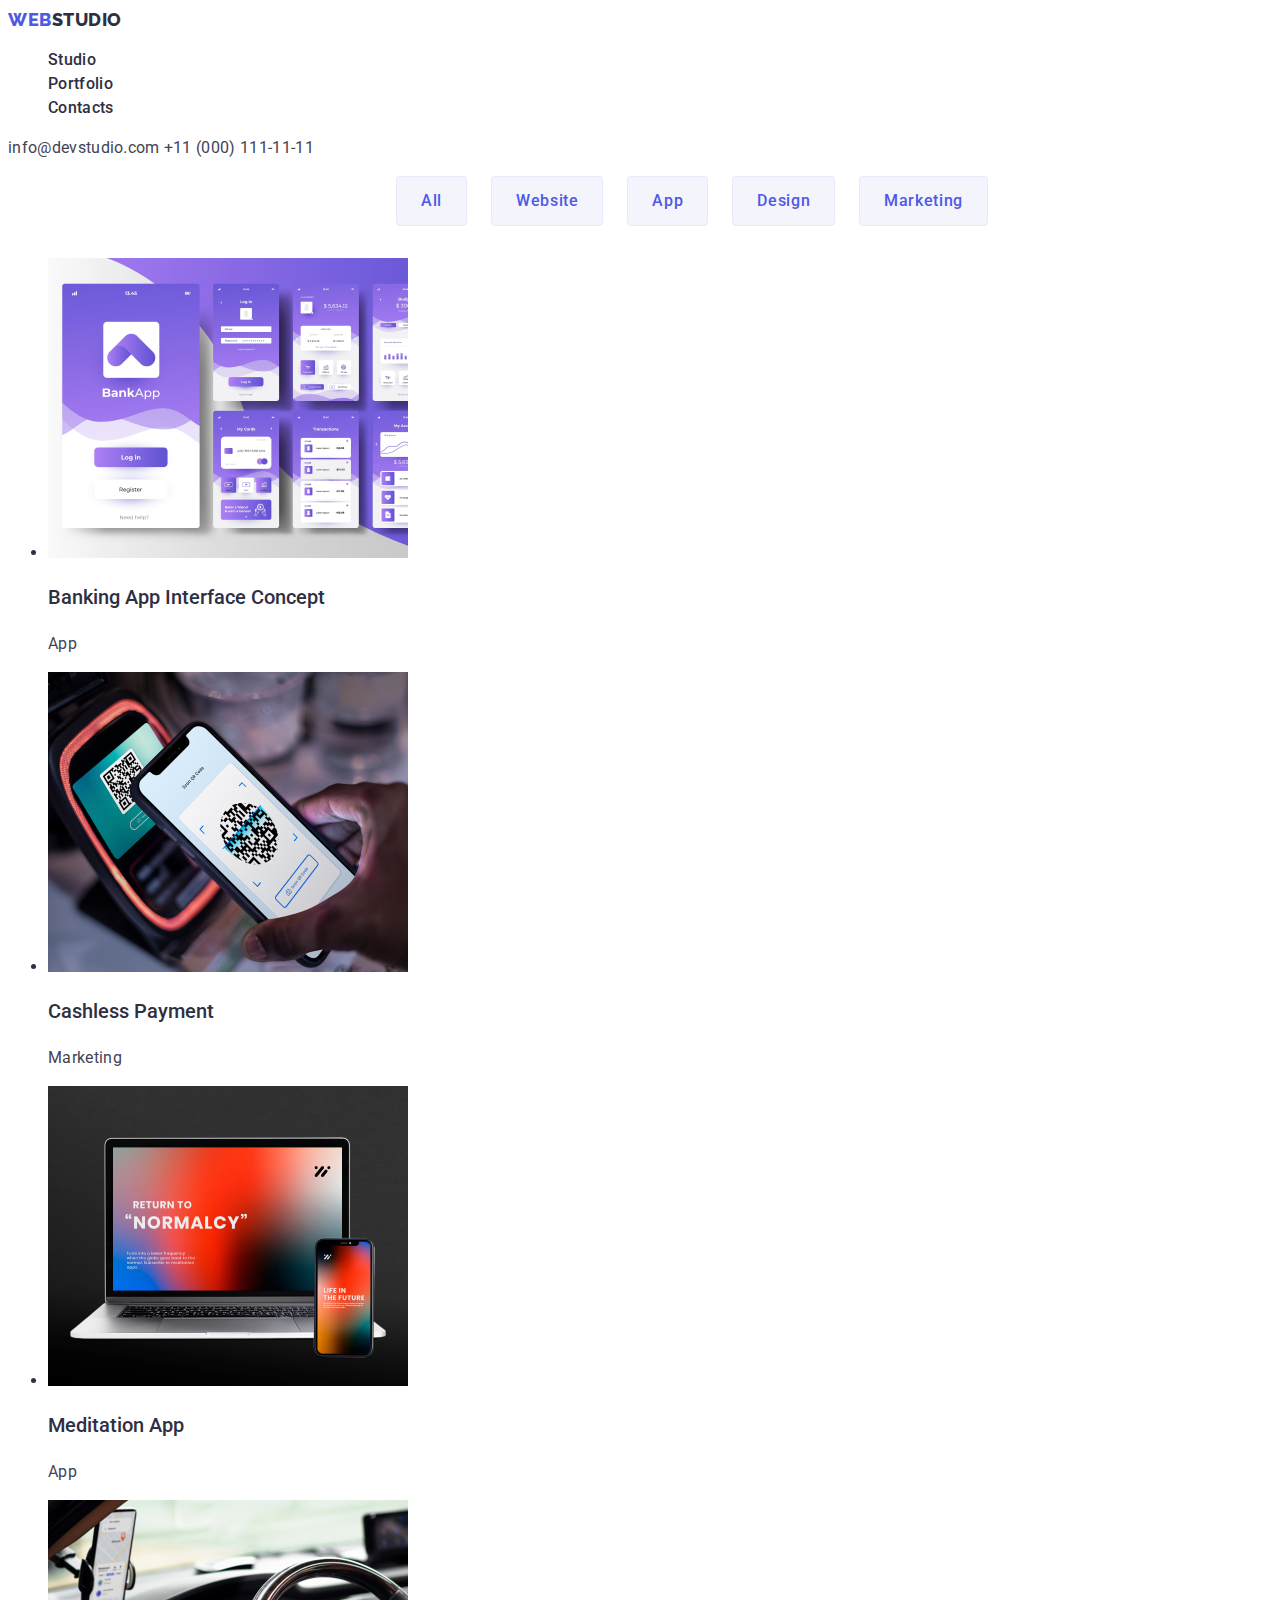
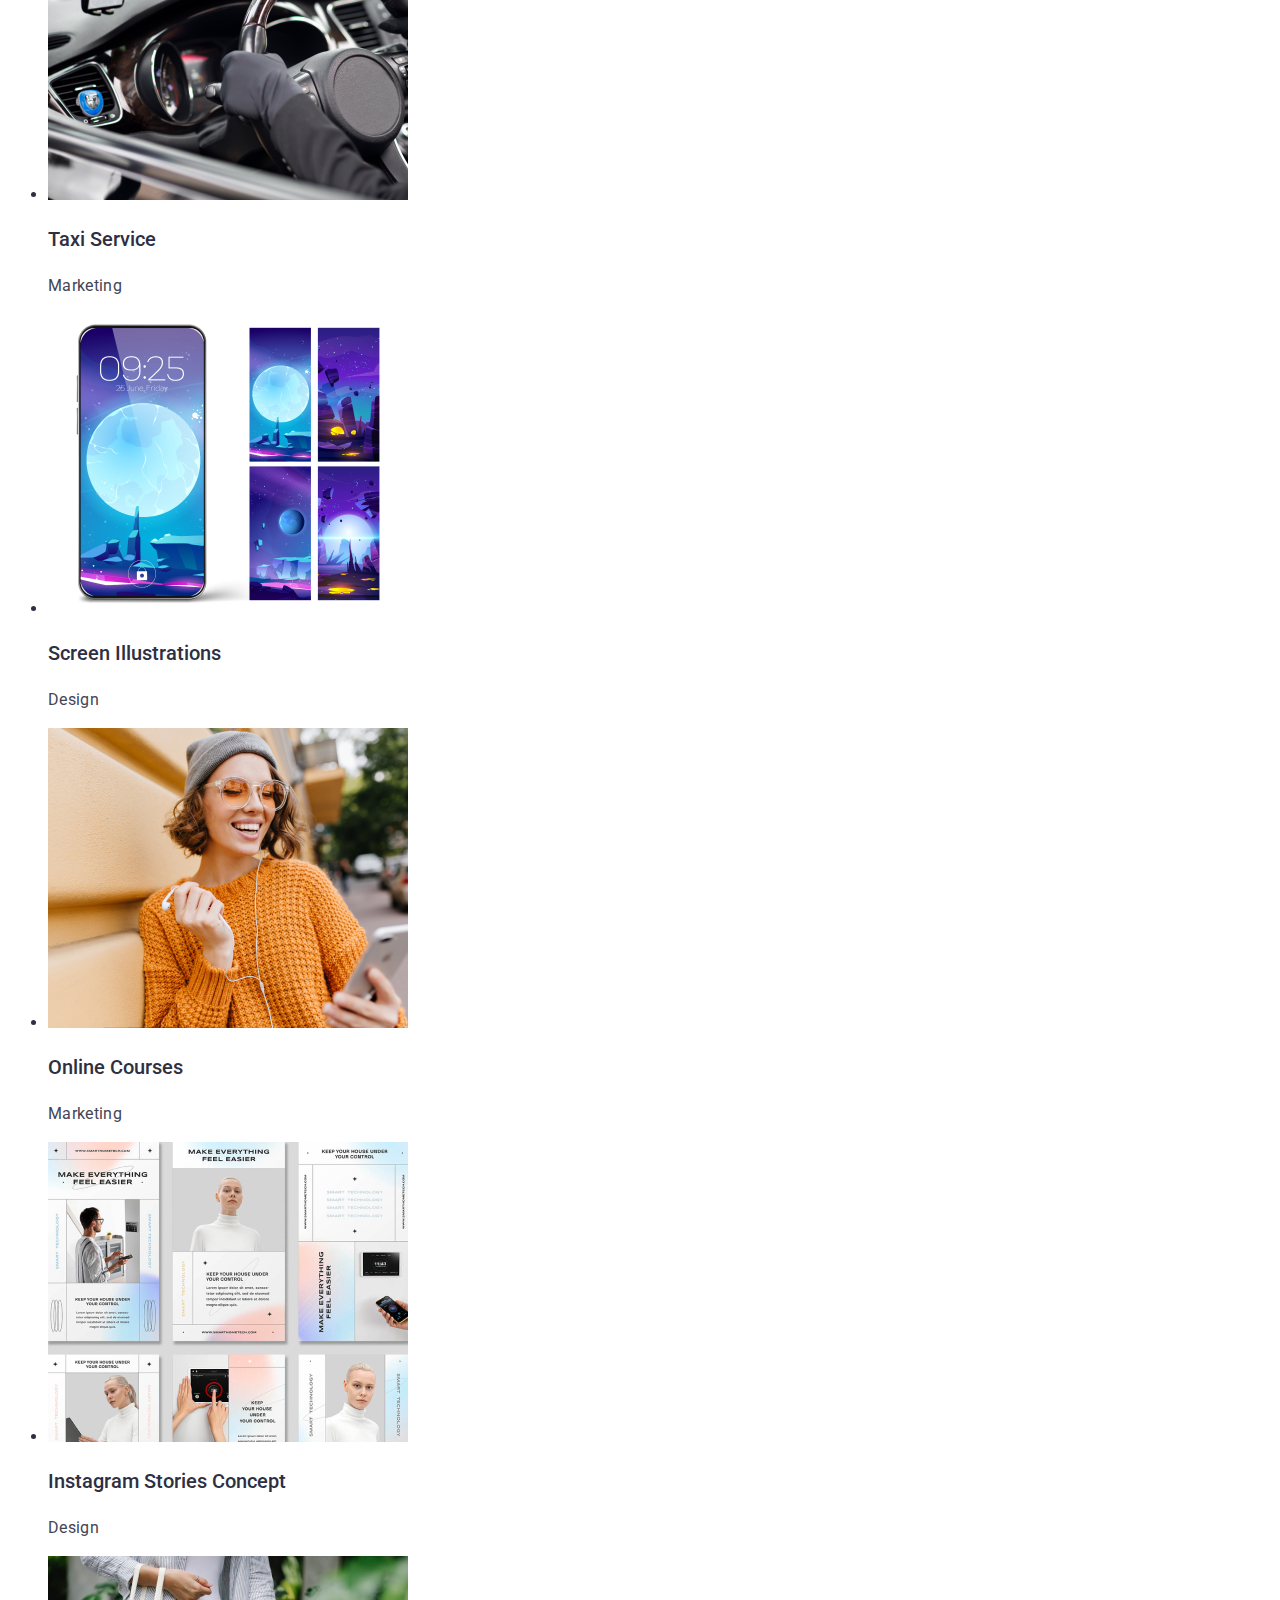
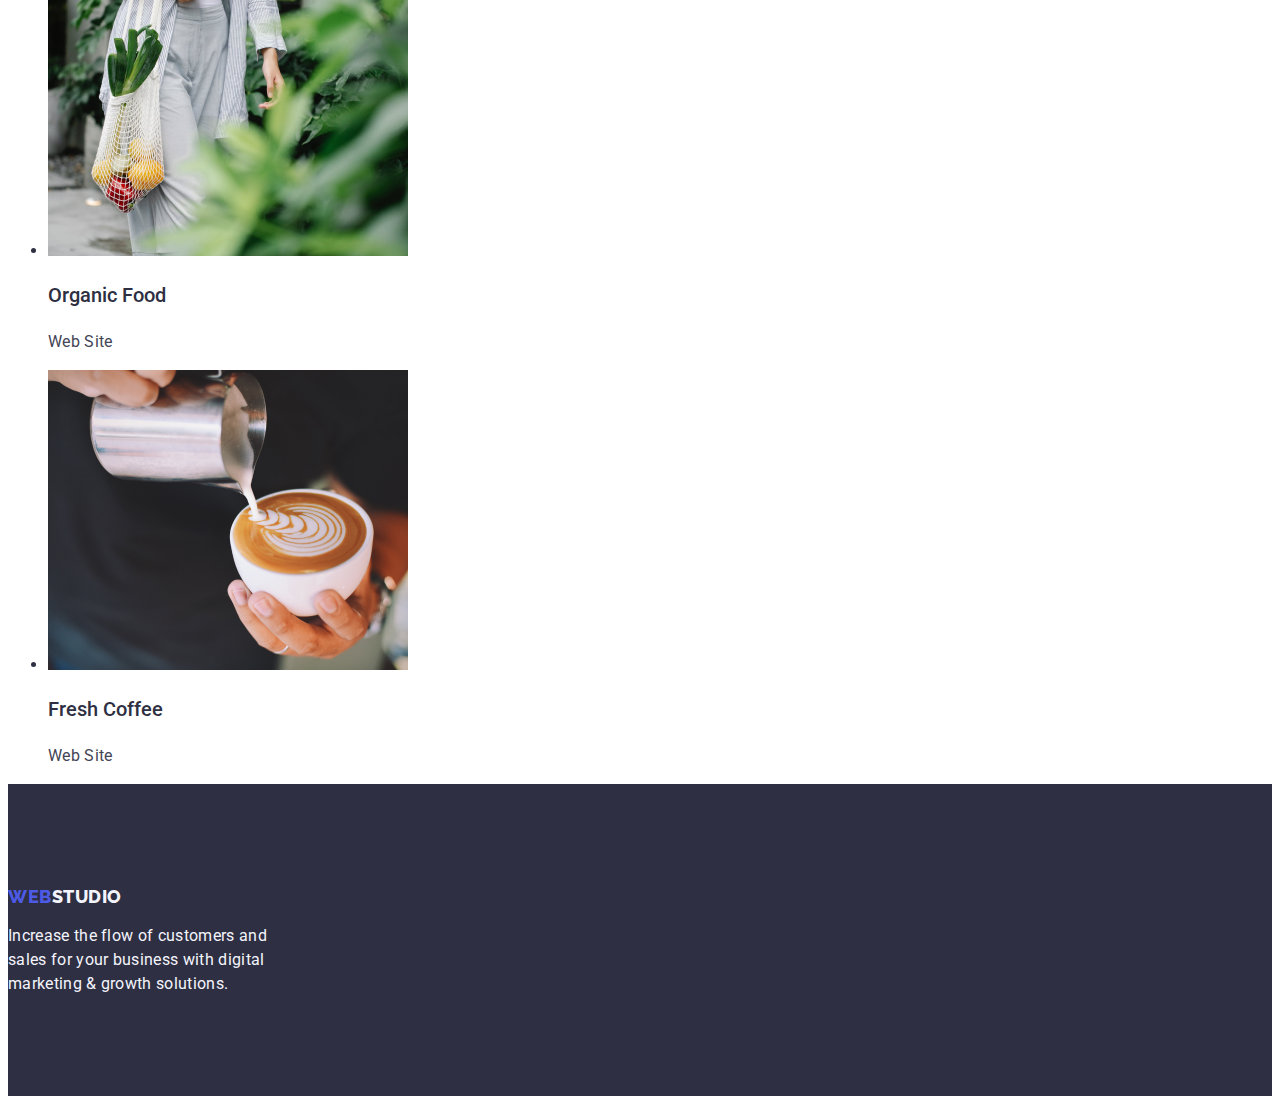
==== portfolio.html @ a28d80b3 "refined the text styles." ====
<!DOCTYPE html>
<html lang="en">
<head>
  <meta charset="UTF-8">
  <meta name="viewport" content="width=device-width, initial-scale=1.0">

  <link rel="stylesheet" href="css/styles.css">

  <link rel="preconnect" href="https://fonts.googleapis.com">
  <link rel="preconnect" href="https://fonts.gstatic.com" crossorigin>
  <link href="https://fonts.googleapis.com/css2?family=Roboto:wght@400;500;700;900&display=swap" rel="stylesheet">

    <link rel="preconnect" href="https://fonts.googleapis.com">
    <link rel="preconnect" href="https://fonts.gstatic.com" crossorigin>
    <link href="https://fonts.googleapis.com/css2?family=Raleway:wght@800&family=Roboto:wght@400;500;700;900&display=swap" rel="stylesheet">

    <title>Portfolio</title>

</head>
<body>
  <header>
    <nav>
      <a class="navigation-logo" href="/" target="_blank" rel="noopener noreferrer"><span class="navigation-logo-web">Web</span><span class="navigation-logo-studio">Studio</span></a>

      <ul class="navigation-section">
        <li>
          <a class="navigation-studio" href="/" target="_blank" rel="noopener noreferrer">Studio</a>
        </li>

        <li>
          <a class="navigation-portfolio" href="/portfolio.html" target="_blank" rel="noopener noreferrer">Portfolio</a>
        </li>

        <li>
          <a class="navigation-contacts" href="" target="_blank" rel="noopener noreferrer">Contacts</a>
        </li>
      </ul>
    </nav>
    <address class="address-section">
      <a class="email" href="mailto:info@devstudio.com">info@devstudio.com</a>
      <a class="telephone" href="tel:+110001111111">+11 (000) 111-11-11</a>
    </address>
  </header>
  <main>
    <article>
      <!-- Filters -->
      <section>
        <ul class="filter-button">
          <li>
            <button class="filter-buttons" type="button">All</button>
          </li>
          <li>
            <button class="filter-buttons" type="button">Website</button>
          </li>
          <li>
            <button class="filter-buttons" type="button">App</button>
          </li>
          <li>
            <button class="filter-buttons" type="button">Design</button>
          </li>
          <li>
            <button class="filter-buttons" type="button">Marketing</button>
          </li>
        </ul>
      </section>
      <!-- Section 1 (Row 1) -->
      <section>
        <ul class="section1-portfolio">
          <li>
            <img src="images/row1-a.jpg" alt="Banking App Interface Concept Photo" width="360" height="300">
              <h3 class="card-name">Banking App Interface Concept</h3>
              <p class="card-content">App</p>
          </li>

          <li>
            <img src="images/row1-b.jpg" alt="Cashless Payment Photo" width="360" height="300">
              <h3 class="card-name">Cashless Payment</h3>
              <p class="card-content">Marketing</p>
          </li>

          <li>
            <img src="images/row1-c.jpg" alt="Meditation App Photo" width="360" height="300">
              <h3 class="card-name">Meditation App</h3>
              <p class="card-content">App</p>
          </li>
        </ul>
      </section>
      <!-- Section 2 (Row 2) -->
      <section>
        <ul class="section2-portfolio">
          <li>
            <img src="images/row2-a.jpg" alt="Taxi Service Photo" width="360" height="300">
            <h3 class="card-name">Taxi Service</h3>
              <p class="card-content">Marketing</p>
          </li>

          <li>
            <img src="images/row2-b.jpg" alt="Screen Illustrations Photo" width="360" height="300">
            <h3 class="card-name">Screen Illustrations</h3>
              <p class="card-content">Design</p>
          </li>

          <li>
            <img src="images/row2-c.jpg" alt="Online Courses Photo" width="360" height="300">
            <h3 class="card-name">Online Courses</h3>
              <p class="card-content">Marketing</p>
          </li>
        </ul>
      </section>
      <!-- Section 3 (Row 3) -->
      <section>
        <ul class="section3-portfolio">
          <li>
            <img src="images/row3-a.jpg" alt="Instagram Stories Concept Photo" width="360" height="300">
            <h3 class="card-name">Instagram Stories Concept</h3>
              <p class="card-content">Design</p>
          </li>

          <li>
            <img src="images/row3-b.jpg" alt="Organic Food Photo" width="360" height="300">
            <h3 class="card-name">Organic Food</h3>
              <p class="card-content">Web Site</p>
          </li>

          <li>
            <img src="images/row3-c.jpg" alt="Fresh Coffee Photo" width="360" height="300">
            <h3 class="card-name">Fresh Coffee</h3>
              <p class="card-content">Web Site</p>
          </li>
        </ul>
      </section>
    </article>
  </main>
  <footer>
    <div class="footer-container">
      <a class="footer-logo" href="/" target="_blank" rel="=noopener noreferrer"><span class="footer-logo-web">Web</span><span class="footer-logo-studio">Studio</span></a>

     <p class="footer-content">Increase the flow of customers and sales for your business with digital marketing & growth solutions.</p>
    </div>
  </footer>
</body>
</html>
---- css/styles.css ----
body {
  font-family: "Roboto", sans-serif;
  color: var(--navyblue, #2E2F42);
  /* color: var(--cloud, #F4F4FD);
  color: var(--ocean,#404BBF); */
  /* color: var(--slate, #434455); */
}

.navigation-logo {
  text-decoration: none;
}

.navigation-logo-web,
.footer-logo-web {
  color: var(--iris, #4D5AE5);
  font-family: Raleway;
  font-size: 18px;
  font-weight: 800;
  line-height: 1.313em;
  letter-spacing: 0.54px;
  text-transform: uppercase;
}

.navigation-logo-studio {
color: var(--navyblue, #2E2F42);
font-family: Raleway;
font-size: 18px;
font-weight: 800;
line-height: 1.313em;
letter-spacing: 0.54px;
text-transform: uppercase;

}

.navigation-section,
.navigation-studio,
.navigation-portfolio,
.navigation-contacts {
  color: var(--navyblue, #2E2F42);
  font-weight: 500;
  line-height: 1.5em; 
  letter-spacing: 0.32px;
  list-style-type: none;
  text-decoration: none;
}

.navigation-studio:hover {
  color: var(--ocean,#404BBF);
}

.navigation-portfolio:hover {
  color: var(--ocean,#404BBF);
}
.navigation-contacts:hover {
  color: var(--ocean,#404BBF);
}

.address-section a {
  color: var(--slate, #434455);
  font-style: normal;
  line-height: 1.5em; 
  letter-spacing: 0.32px;
  text-decoration: none;
}

.address-section-email:hover {
  color: var(--ocean, #404BBF);
}

.address-section-telephone:hover {
  color: var(--ocean, #404BBF);
}

.hero-container { 
  background-color: var(--navyblue,#2E2F42);
  width: 100%;
}

.hero-header {
  width: 496px;
  color: var(--white, #FFF);
  font-size: 56px;
  font-weight: 700;
  line-height: 60px;
  letter-spacing: 1.12px;
  margin-left: auto;
  margin-right: auto;
  text-transform: capitalize;
}

.hero-button  {
  color: var(--white, #FFF);
  font-family: "Roboto", sans-serif;
  font-size: 16px;
  font-style: normal;
  font-weight: 500;
  line-height: 1.5em;
  letter-spacing: 0.64px;
  padding: 16px 32px;
  border-radius: 4px;
  border-style: none;
  background: var(--iris, #4D5AE5);
  box-shadow: 0px 4px 4px 0px rgba(0, 0, 0, 0.15);
  cursor: pointer;
}

.hero-button:hover {
  background: var(--ocean, #404BBF);
}

.section1 {
  list-style-type: none;
}
.section1-feature {
  font-size: 20px;
  font-weight: 500;
  line-height: 1.5em; 
  letter-spacing: 0.4px;
  width: 264px;
  text-align: left;
}

.section1-feature-content {
  color: var(--slate, #434455);
  line-height: 1.5; 
  letter-spacing: 0.32px;
  width: 264px;
  text-align: left;
}
.section2-header,
.section3-header {
  color: var(--navyblue,#2E2F42);
  text-align: center;
  font-size: 36px;
  font-weight: 700;
  line-height: 2.5em;
  letter-spacing: 0.72px;
  text-transform: capitalize;
}

.section3 {
  background: var(--cloud, #F4F4FD);
}

.section3-nametag {
  color: var(--navyblue, #2E2F42);
  text-align: center;
  font-size: 20px;
  font-weight: 500;
  line-height: 1.5em;
  letter-spacing: 0.4px;
}

.section3-position {
  color: var(--slate, #434455);
  text-align: center;
  line-height: 1.5em;
  letter-spacing: 0.32px;
}


/* CSS for Portfolio */

.filter-button {
  display: inline-flex;
  list-style-type: none;
  justify-content: center;
  width: 100%;
}

.filter-buttons {
  cursor: pointer;
  border-radius: 4px;
  border: 1px solid var(--cornflower, #E7E9FC);
  background: var(--cloud, #F4F4FD);
  padding: 12px 24px;
  margin-left: 24px;
  color: var(--iris, #4D5AE5);
  justify-content: center;
  align-items: center;
  text-align: center;
  font-family: "Roboto", sans-serif;
  font-size: 16px;
  font-weight: 500;
  line-height: 1.5em;
  letter-spacing: 0.64px;
}

.filter-buttons:hover {
  color: var(--white, #fff);
  border-radius: 4px;
  background: var(--ocean, #404BBF);
  box-shadow: 0px 2px 2px 0px rgba(0, 0, 0, 0.12), 0px 2px 1px 0px rgba(0, 0, 0, 0.08), 0px 3px 1px 0px rgba(0, 0, 0, 0.10);
}

.card-name {
  font-size: 20px;
  font-weight: 500;
  line-height: 1.5em;
}

.card-content {
  color: var(--slate, #434455);
  line-height: 1.5em;
  letter-spacing: 0.32px;
}
.section1-portfolio p,
.section2-portfolio p,
.section3-portfolio p {
  color: var(--slate, #434455);
  line-height: 1.5em;
  letter-spacing: 0.32px;
}
.footer-container {
  position: relative;
  background-color: var(--iris, #2E2F42);
  width: 100%;
  height: 312px;
}

.footer-logo {
  display: block;
  font-family: Raleway;
  font-size: 18px;
  font-weight: 800;
  line-height: 1.31em; 
  letter-spacing: 0.54px;
  text-transform: uppercase;
  text-decoration: none;
  padding-top: 101px;
  }

  .footer-logo-studio {
    color: var(--cloud, #F4F4FD);
  }

.footer-content {
  display: inline-block;
  color: var(--cloud, #F4F4FD);
  font-family: "Roboto", sans-serif;
  font-size: 16px;
  line-height: 1.5em; 
  letter-spacing: 0.32px;
  text-decoration: none;
  width: 264px;
  height: 72px;
  text-align:left;
  }
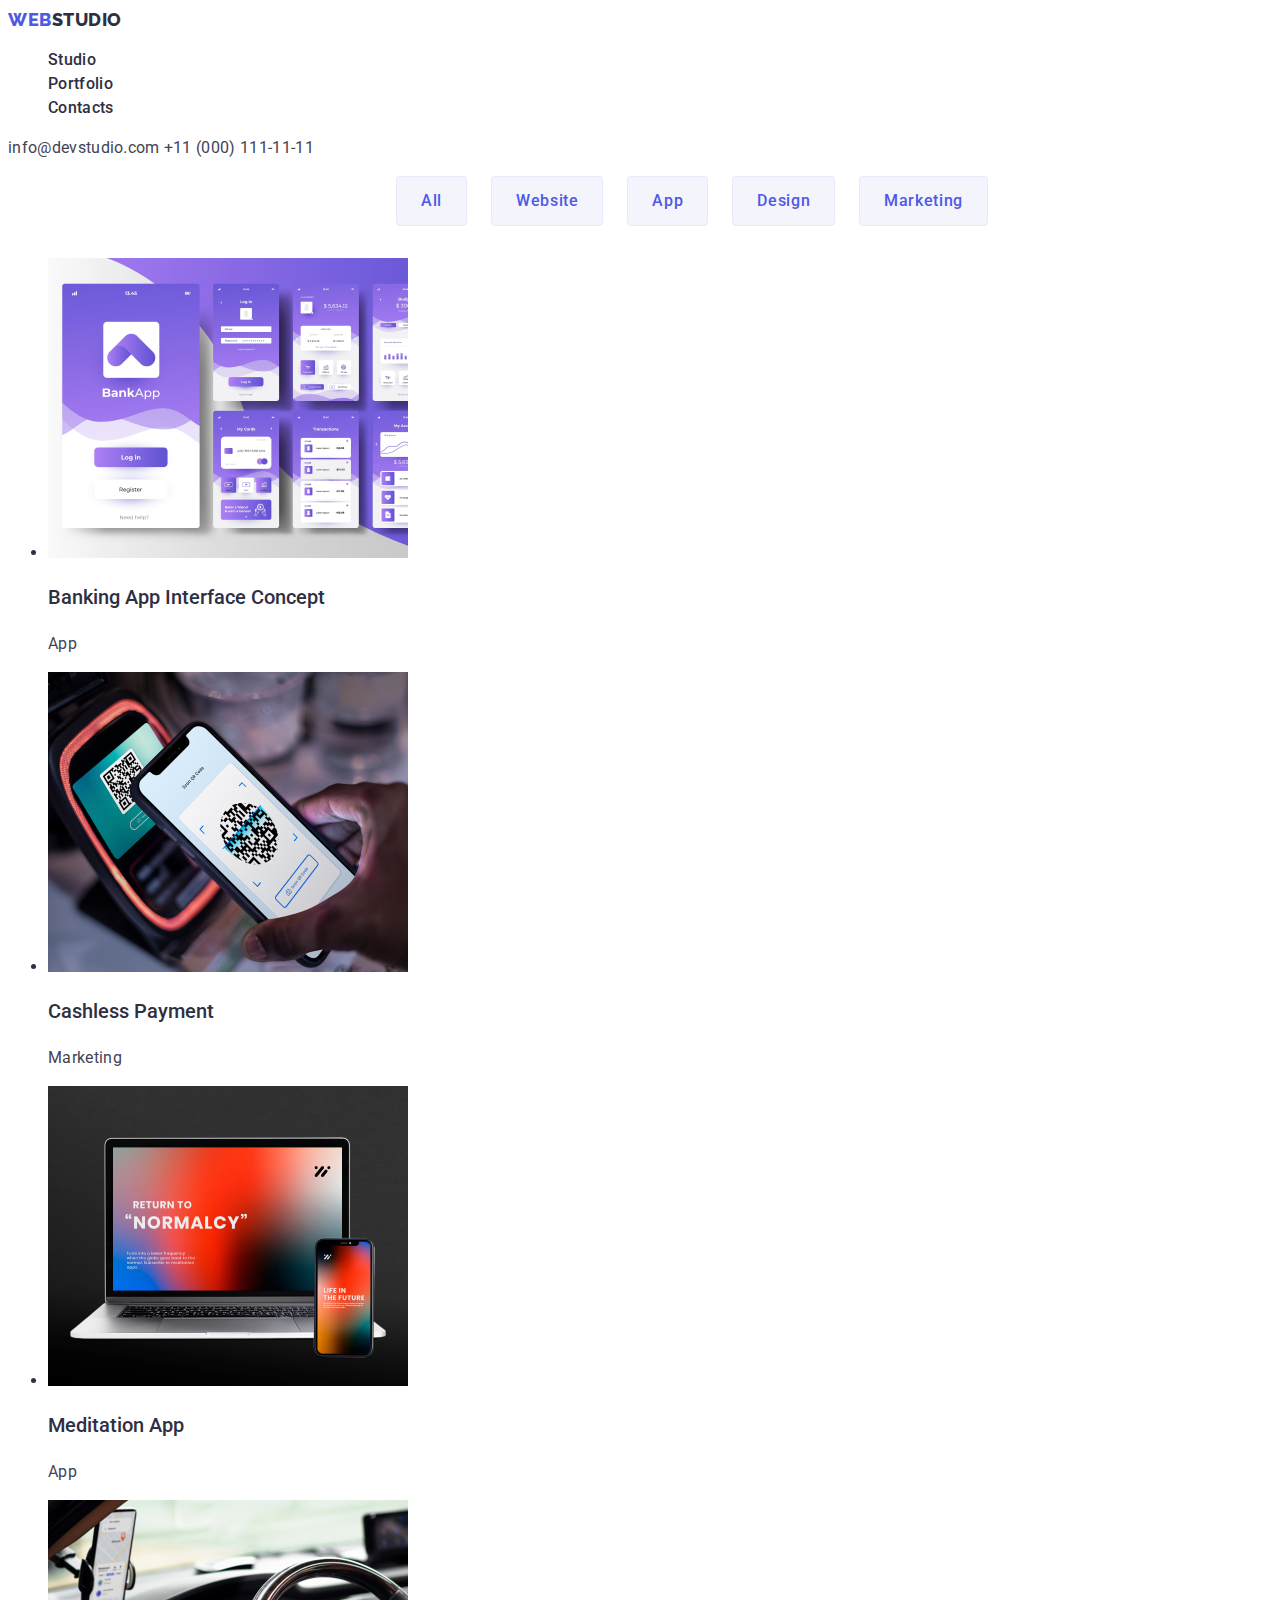
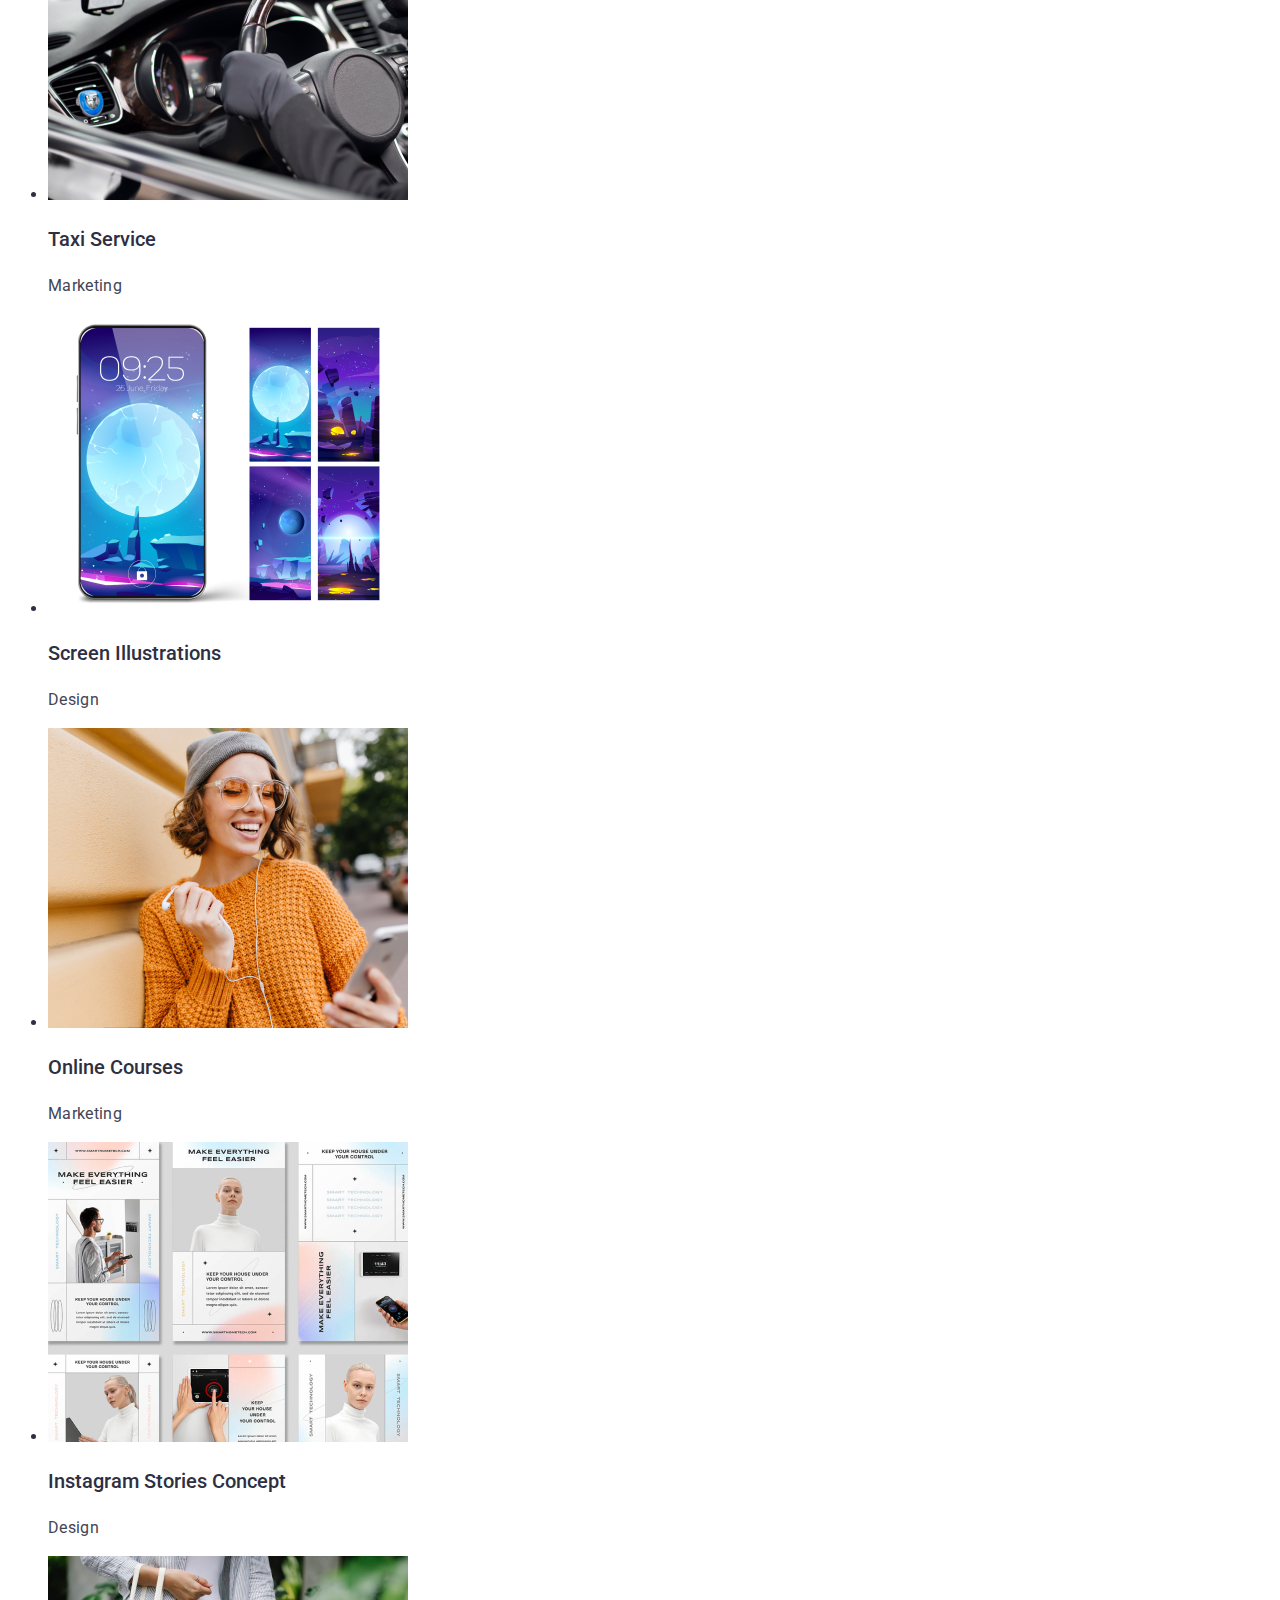
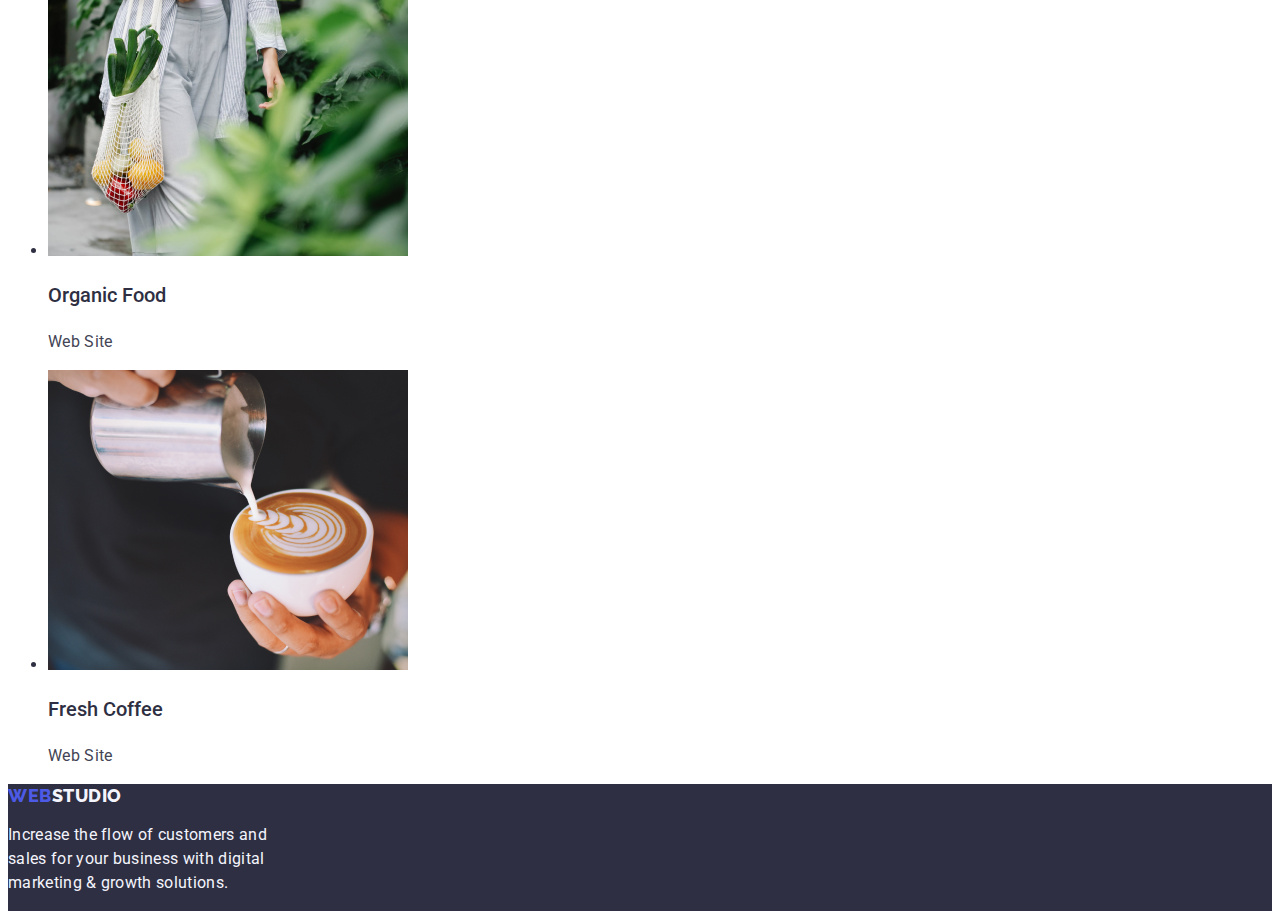
==== commit 7d33fd13: "updated anchor links" ====
--- a/portfolio.html
+++ b/portfolio.html
@@ -20,15 +20,15 @@
 <body>
   <header>
     <nav>
-      <a class="navigation-logo" href="/" target="_blank" rel="noopener noreferrer"><span class="navigation-logo-web">Web</span><span class="navigation-logo-studio">Studio</span></a>
+      <a class="navigation-logo" href="http://127.0.0.1:5500/" target="_blank" rel="noopener noreferrer"><span class="navigation-logo-web">Web</span><span class="navigation-logo-studio">Studio</span></a>
 
       <ul class="navigation-section">
         <li>
-          <a class="navigation-studio" href="/" target="_blank" rel="noopener noreferrer">Studio</a>
+          <a class="navigation-studio" href="http://127.0.0.1:5500/" target="_blank" rel="noopener noreferrer">Studio</a>
         </li>
 
         <li>
-          <a class="navigation-portfolio" href="/portfolio.html" target="_blank" rel="noopener noreferrer">Portfolio</a>
+          <a class="navigation-portfolio" href="http://127.0.0.1:5500/portfolio.html" target="_blank" rel="noopener noreferrer">Portfolio</a>
         </li>
 
         <li>
@@ -37,8 +37,8 @@
       </ul>
     </nav>
     <address class="address-section">
-      <a class="email" href="mailto:info@devstudio.com">info@devstudio.com</a>
-      <a class="telephone" href="tel:+110001111111">+11 (000) 111-11-11</a>
+      <a class="address-section-email" href="mailto:info@devstudio.com">info@devstudio.com</a>
+      <a class="address-section-telephone" href="tel:+110001111111">+11 (000) 111-11-11</a>
     </address>
   </header>
   <main>
@@ -133,7 +133,7 @@
   </main>
   <footer>
     <div class="footer-container">
-      <a class="footer-logo" href="/" target="_blank" rel="=noopener noreferrer"><span class="footer-logo-web">Web</span><span class="footer-logo-studio">Studio</span></a>
+      <a class="footer-logo" href="http://127.0.0.1:5500/" target="_blank" rel="=noopener noreferrer"><span class="footer-logo-web">Web</span><span class="footer-logo-studio">Studio</span></a>
 
      <p class="footer-content">Increase the flow of customers and sales for your business with digital marketing & growth solutions.</p>
     </div>
--- a/css/styles.css
+++ b/css/styles.css
@@ -29,7 +29,6 @@
 line-height: 1.313em;
 letter-spacing: 0.54px;
 text-transform: uppercase;
-
 }
 
 .navigation-section,
@@ -215,7 +214,6 @@
   position: relative;
   background-color: var(--iris, #2E2F42);
   width: 100%;
-  height: 312px;
 }
 
 .footer-logo {
@@ -227,7 +225,6 @@
   letter-spacing: 0.54px;
   text-transform: uppercase;
   text-decoration: none;
-  padding-top: 101px;
   }
 
   .footer-logo-studio {
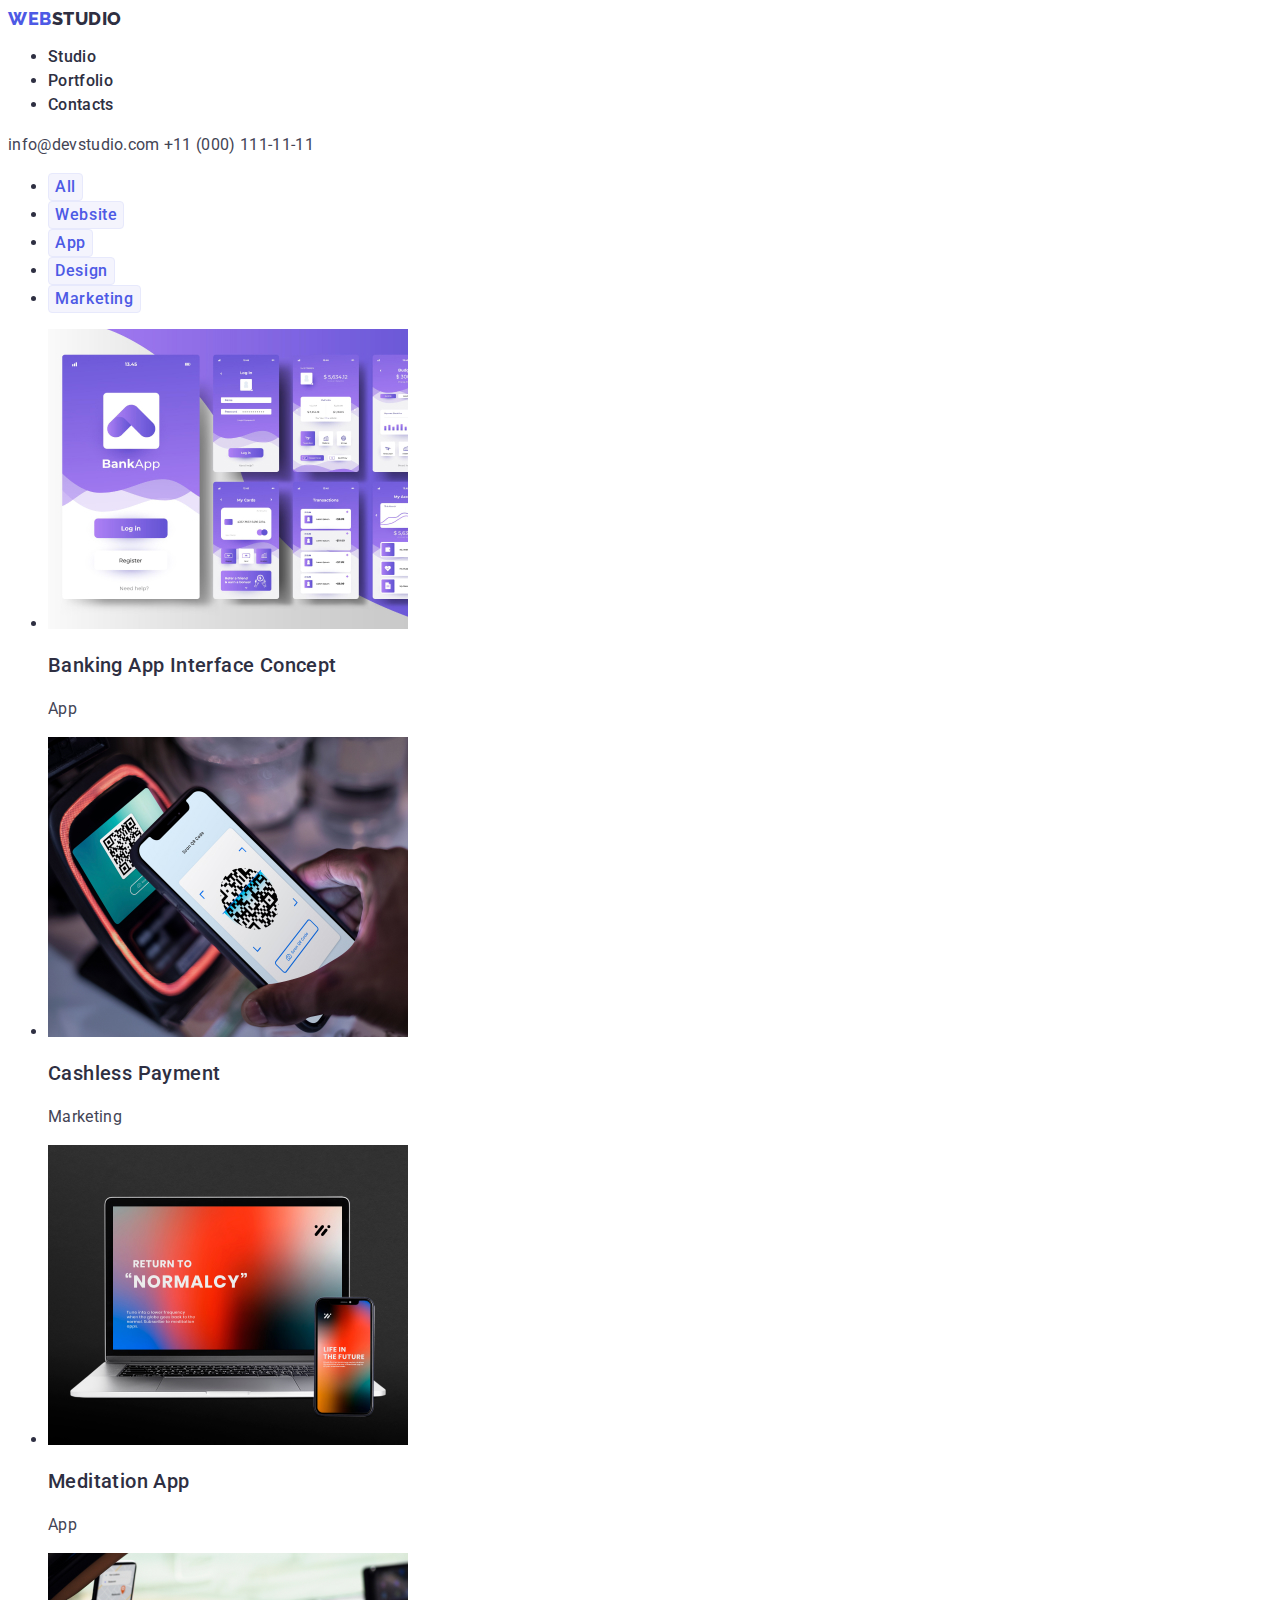
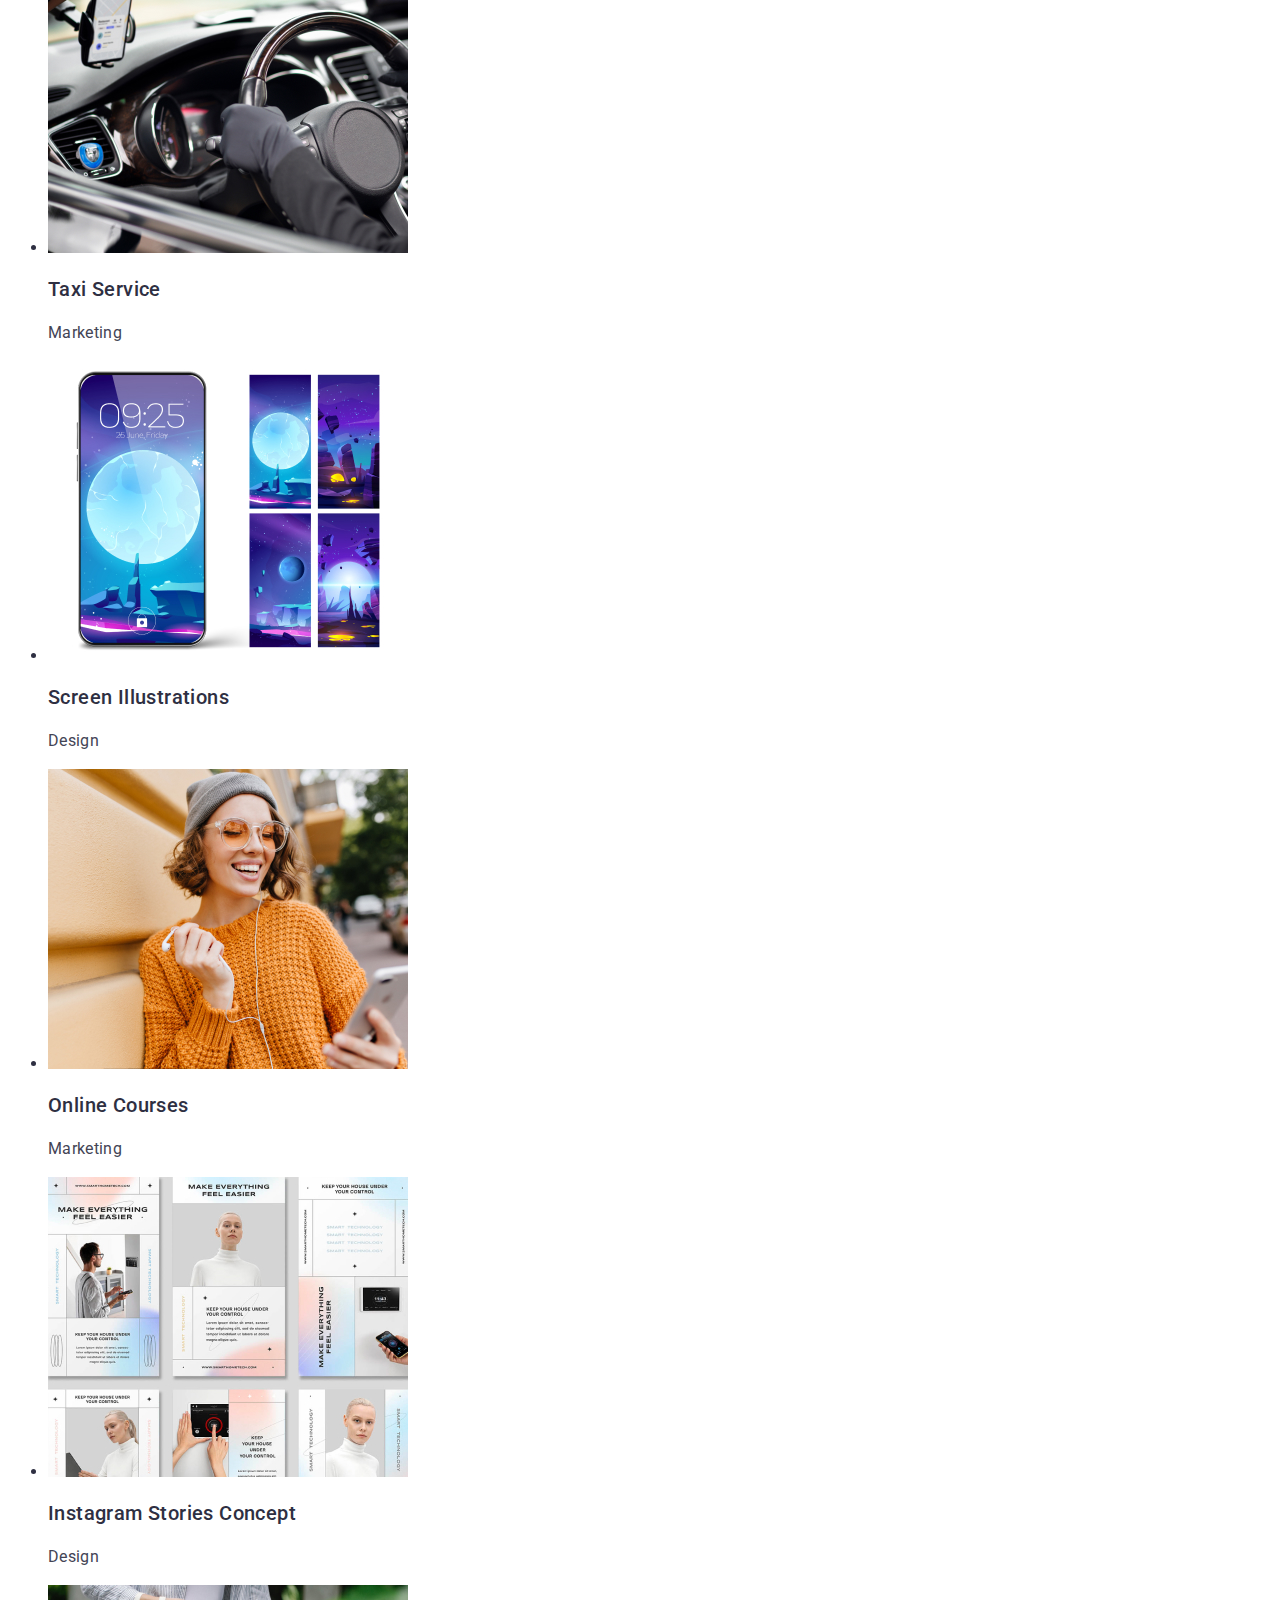
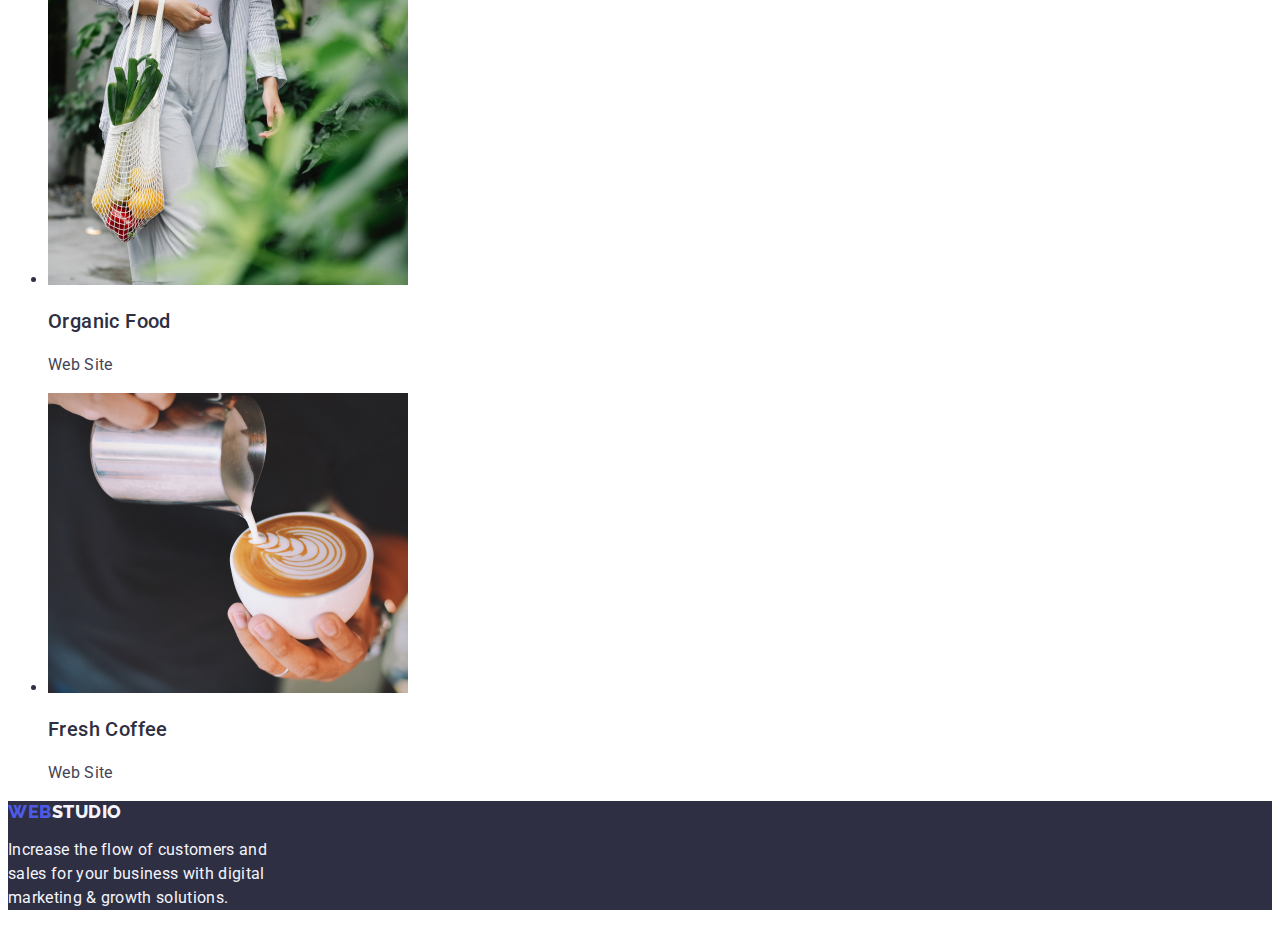
==== commit 09f85871: "updated styling and class" ====
--- a/portfolio.html
+++ b/portfolio.html
@@ -20,110 +20,91 @@
 <body>
   <header>
     <nav>
-      <a class="navigation-logo" href="http://127.0.0.1:5500/" target="_blank" rel="noopener noreferrer"><span class="navigation-logo-web">Web</span><span class="navigation-logo-studio">Studio</span></a>
-
+      <a class="navigation-logo-web" href="/">Web<span class="navigation-logo-studio">Studio</span></a>
       <ul class="navigation-section">
         <li>
-          <a class="navigation-studio" href="http://127.0.0.1:5500/" target="_blank" rel="noopener noreferrer">Studio</a>
+          <a href="/index.html">Studio</a>
         </li>
-
         <li>
-          <a class="navigation-portfolio" href="http://127.0.0.1:5500/portfolio.html" target="_blank" rel="noopener noreferrer">Portfolio</a>
+          <a href="/portfolio.html">Portfolio</a>
         </li>
-
         <li>
-          <a class="navigation-contacts" href="" target="_blank" rel="noopener noreferrer">Contacts</a>
+          <a href="">Contacts</a>
         </li>
       </ul>
     </nav>
     <address class="address-section">
-      <a class="address-section-email" href="mailto:info@devstudio.com">info@devstudio.com</a>
-      <a class="address-section-telephone" href="tel:+110001111111">+11 (000) 111-11-11</a>
+      <a href="mailto:info@devstudio.com">info@devstudio.com</a>
+      <a href="tel:+110001111111">+11 (000) 111-11-11</a>
     </address>
   </header>
   <main>
     <article>
-      <!-- Filters -->
+      <!-- Filter Section -->
       <section>
-        <ul class="filter-button">
+        <ul class="filter-section">
           <li>
-            <button class="filter-buttons" type="button">All</button>
+            <button type="button">All</button>
           </li>
           <li>
-            <button class="filter-buttons" type="button">Website</button>
+            <button type="button">Website</button>
           </li>
           <li>
-            <button class="filter-buttons" type="button">App</button>
+            <button type="button">App</button>
           </li>
           <li>
-            <button class="filter-buttons" type="button">Design</button>
+            <button type="button">Design</button>
           </li>
           <li>
-            <button class="filter-buttons" type="button">Marketing</button>
+            <button type="button">Marketing</button>
           </li>
         </ul>
       </section>
-      <!-- Section 1 (Row 1) -->
+      <!-- Project Card Section -->
       <section>
-        <ul class="section1-portfolio">
+        <ul class="card-section">
           <li>
-            <img src="images/row1-a.jpg" alt="Banking App Interface Concept Photo" width="360" height="300">
+            <img src="images/row1-a.jpg" alt="Banking App Interface Concept Photo" width="360">
               <h3 class="card-name">Banking App Interface Concept</h3>
               <p class="card-content">App</p>
           </li>
-
           <li>
-            <img src="images/row1-b.jpg" alt="Cashless Payment Photo" width="360" height="300">
+            <img src="images/row1-b.jpg" alt="Cashless Payment Photo" width="360">
               <h3 class="card-name">Cashless Payment</h3>
               <p class="card-content">Marketing</p>
           </li>
-
           <li>
-            <img src="images/row1-c.jpg" alt="Meditation App Photo" width="360" height="300">
+            <img src="images/row1-c.jpg" alt="Meditation App Photo" width="360">
               <h3 class="card-name">Meditation App</h3>
               <p class="card-content">App</p>
           </li>
-        </ul>
-      </section>
-      <!-- Section 2 (Row 2) -->
-      <section>
-        <ul class="section2-portfolio">
           <li>
-            <img src="images/row2-a.jpg" alt="Taxi Service Photo" width="360" height="300">
+            <img src="images/row2-a.jpg" alt="Taxi Service Photo" width="360">
             <h3 class="card-name">Taxi Service</h3>
               <p class="card-content">Marketing</p>
           </li>
-
           <li>
-            <img src="images/row2-b.jpg" alt="Screen Illustrations Photo" width="360" height="300">
+            <img src="images/row2-b.jpg" alt="Screen Illustrations Photo" width="360">
             <h3 class="card-name">Screen Illustrations</h3>
               <p class="card-content">Design</p>
           </li>
-
           <li>
-            <img src="images/row2-c.jpg" alt="Online Courses Photo" width="360" height="300">
+            <img src="images/row2-c.jpg" alt="Online Courses Photo" width="360">
             <h3 class="card-name">Online Courses</h3>
               <p class="card-content">Marketing</p>
           </li>
-        </ul>
-      </section>
-      <!-- Section 3 (Row 3) -->
-      <section>
-        <ul class="section3-portfolio">
           <li>
-            <img src="images/row3-a.jpg" alt="Instagram Stories Concept Photo" width="360" height="300">
+            <img src="images/row3-a.jpg" alt="Instagram Stories Concept Photo" width="360">
             <h3 class="card-name">Instagram Stories Concept</h3>
               <p class="card-content">Design</p>
           </li>
-
           <li>
-            <img src="images/row3-b.jpg" alt="Organic Food Photo" width="360" height="300">
+            <img src="images/row3-b.jpg" alt="Organic Food Photo" width="360">
             <h3 class="card-name">Organic Food</h3>
               <p class="card-content">Web Site</p>
           </li>
-
           <li>
-            <img src="images/row3-c.jpg" alt="Fresh Coffee Photo" width="360" height="300">
+            <img src="images/row3-c.jpg" alt="Fresh Coffee Photo" width="360">
             <h3 class="card-name">Fresh Coffee</h3>
               <p class="card-content">Web Site</p>
           </li>
@@ -131,12 +112,9 @@
       </section>
     </article>
   </main>
-  <footer>
-    <div class="footer-container">
-      <a class="footer-logo" href="http://127.0.0.1:5500/" target="_blank" rel="=noopener noreferrer"><span class="footer-logo-web">Web</span><span class="footer-logo-studio">Studio</span></a>
-
-     <p class="footer-content">Increase the flow of customers and sales for your business with digital marketing & growth solutions.</p>
-    </div>
-  </footer>
+  <footer class="footer-container">
+    <a class="navigation-logo-web" href="/">Web<span class="footer-logo-studio">Studio</span></a>
+      <p>Increase the flow of customers and sales for your business with digital marketing & growth solutions.</p>
+</footer>
 </body>
 </html>--- a/css/styles.css
+++ b/css/styles.css
@@ -1,100 +1,74 @@
 body {
   font-family: "Roboto", sans-serif;
   color: var(--navyblue, #2E2F42);
-  /* color: var(--cloud, #F4F4FD);
-  color: var(--ocean,#404BBF); */
-  /* color: var(--slate, #434455); */
 }
-
-.navigation-logo {
-  text-decoration: none;
-}
-
+.navigation-logo-web,
 .navigation-logo-web,
 .footer-logo-web {
   color: var(--iris, #4D5AE5);
   font-family: Raleway;
   font-size: 18px;
+  font-style: normal;
   font-weight: 800;
-  line-height: 1.313em;
+  line-height: 1.313rem;
   letter-spacing: 0.54px;
   text-transform: uppercase;
+  text-decoration: none;
 }
-
 .navigation-logo-studio {
-color: var(--navyblue, #2E2F42);
-font-family: Raleway;
-font-size: 18px;
-font-weight: 800;
-line-height: 1.313em;
-letter-spacing: 0.54px;
-text-transform: uppercase;
+  color: var(--navyblue, #2E2F42);
 }
-
-.navigation-section,
-.navigation-studio,
-.navigation-portfolio,
-.navigation-contacts {
-  color: var(--navyblue, #2E2F42);
+.navigation-section a {
+  color: var(--navyblue);
+  font-style: normal;
   font-weight: 500;
-  line-height: 1.5em; 
+  line-height: 1.5rem; 
   letter-spacing: 0.32px;
   list-style-type: none;
   text-decoration: none;
 }
-
-.navigation-studio:hover {
-  color: var(--ocean,#404BBF);
+.navigation-section a:hover,
+.address-section a:hover {
+  color: #404BBF;
 }
-
-.navigation-portfolio:hover {
-  color: var(--ocean,#404BBF);
-}
-.navigation-contacts:hover {
-  color: var(--ocean,#404BBF);
-}
-
 .address-section a {
   color: var(--slate, #434455);
   font-style: normal;
-  line-height: 1.5em; 
+  line-height: 1.5rem; 
   letter-spacing: 0.32px;
   text-decoration: none;
 }
-
-.address-section-email:hover {
-  color: var(--ocean, #404BBF);
-}
-
-.address-section-telephone:hover {
-  color: var(--ocean, #404BBF);
-}
-
 .hero-container { 
   background-color: var(--navyblue,#2E2F42);
-  width: 100%;
+  width: 1440px;
+  flex-shrink: 0;
 }
-
-.hero-header {
+.hero-container h1 {
   width: 496px;
   color: var(--white, #FFF);
+  text-align: center;
   font-size: 56px;
   font-weight: 700;
-  line-height: 60px;
+  line-height: 3.5rem;
   letter-spacing: 1.12px;
   margin-left: auto;
   margin-right: auto;
   text-transform: capitalize;
 }
-
-.hero-button  {
+.hero-container span {
+  text-transform: lowercase;
+}
+.hero-button {
+  /* button text */
   color: var(--white, #FFF);
   font-family: "Roboto", sans-serif;
   font-size: 16px;
   font-style: normal;
   font-weight: 500;
-  line-height: 1.5em;
+  line-height: 1.5rem;
   letter-spacing: 0.64px;
+
+  /* button style */
   padding: 16px 32px;
   border-radius: 4px;
   border-style: none;
@@ -102,144 +76,112 @@
   box-shadow: 0px 4px 4px 0px rgba(0, 0, 0, 0.15);
   cursor: pointer;
 }
-
 .hero-button:hover {
   background: var(--ocean, #404BBF);
 }
-
 .section1 {
-  list-style-type: none;
+  width: 264px;
 }
-.section1-feature {
+.section1 h3 {
   font-size: 20px;
   font-weight: 500;
-  line-height: 1.5em; 
+  line-height: 1.5rem; 
   letter-spacing: 0.4px;
-  width: 264px;
-  text-align: left;
 }
-
-.section1-feature-content {
-  color: var(--slate, #434455);
-  line-height: 1.5; 
-  letter-spacing: 0.32px;
-  width: 264px;
-  text-align: left;
+.section1 p {
+ color: var(--slate, #434455); 
+ line-height: 1.5rem;
+ letter-spacing: 0.32px;
 }
 .section2-header,
 .section3-header {
-  color: var(--navyblue,#2E2F42);
   text-align: center;
   font-size: 36px;
   font-weight: 700;
-  line-height: 2.5em;
+  line-height: 2.5rem;
   letter-spacing: 0.72px;
   text-transform: capitalize;
 }
-
-.section3 {
-  background: var(--cloud, #F4F4FD);
+.section2 img {
+  height: 300px;
 }
-
+.section3 img {
+  height: 260px;
+}
 .section3-nametag {
-  color: var(--navyblue, #2E2F42);
   text-align: center;
   font-size: 20px;
   font-weight: 500;
-  line-height: 1.5em;
+  line-height: 1.5rem;
   letter-spacing: 0.4px;
 }
-
 .section3-position {
   color: var(--slate, #434455);
   text-align: center;
-  line-height: 1.5em;
+  line-height: 1.5rem;
   letter-spacing: 0.32px;
 }
-
-
 /* CSS for Portfolio */
-
-.filter-button {
-  display: inline-flex;
-  list-style-type: none;
-  justify-content: center;
-  width: 100%;
-}
-
-.filter-buttons {
+.filter-section button {
   cursor: pointer;
   border-radius: 4px;
   border: 1px solid var(--cornflower, #E7E9FC);
   background: var(--cloud, #F4F4FD);
-  padding: 12px 24px;
-  margin-left: 24px;
   color: var(--iris, #4D5AE5);
-  justify-content: center;
-  align-items: center;
-  text-align: center;
   font-family: "Roboto", sans-serif;
   font-size: 16px;
+  font-style: normal;
   font-weight: 500;
-  line-height: 1.5em;
+  line-height: 1.5rem;
   letter-spacing: 0.64px;
 }
-
-.filter-buttons:hover {
+.filter-section button:hover {
   color: var(--white, #fff);
   border-radius: 4px;
   background: var(--ocean, #404BBF);
   box-shadow: 0px 2px 2px 0px rgba(0, 0, 0, 0.12), 0px 2px 1px 0px rgba(0, 0, 0, 0.08), 0px 3px 1px 0px rgba(0, 0, 0, 0.10);
 }
-
 .card-name {
   font-size: 20px;
   font-weight: 500;
-  line-height: 1.5em;
+  line-height: 1.5rem;
+  letter-spacing: 0.4px;
 }
-
 .card-content {
   color: var(--slate, #434455);
-  line-height: 1.5em;
-  letter-spacing: 0.32px;
-}
-.section1-portfolio p,
-.section2-portfolio p,
-.section3-portfolio p {
-  color: var(--slate, #434455);
-  line-height: 1.5em;
+  line-height: 1.5rem;
   letter-spacing: 0.32px;
 }
 .footer-container {
-  position: relative;
   background-color: var(--iris, #2E2F42);
   width: 100%;
 }
-
 .footer-logo {
   display: block;
   font-family: Raleway;
   font-size: 18px;
   font-weight: 800;
-  line-height: 1.31em; 
+  line-height: 1.31rem; 
   letter-spacing: 0.54px;
   text-transform: uppercase;
   text-decoration: none;
-  }
-
-  .footer-logo-studio {
+}
+.footer-logo-studio {
     color: var(--cloud, #F4F4FD);
-  }
-
-.footer-content {
-  display: inline-block;
+    font-family: Raleway;
+    font-size: 18px;
+    font-weight: 800;
+    line-height: 1.313rem;
+    letter-spacing: 0.54px;
+    text-transform: uppercase;
+    text-decoration: none;
+}
+.footer-container p {
   color: var(--cloud, #F4F4FD);
-  font-family: "Roboto", sans-serif;
-  font-size: 16px;
-  line-height: 1.5em; 
+  line-height: 1.5rem; 
   letter-spacing: 0.32px;
   text-decoration: none;
   width: 264px;
   height: 72px;
   text-align:left;
-  }+}
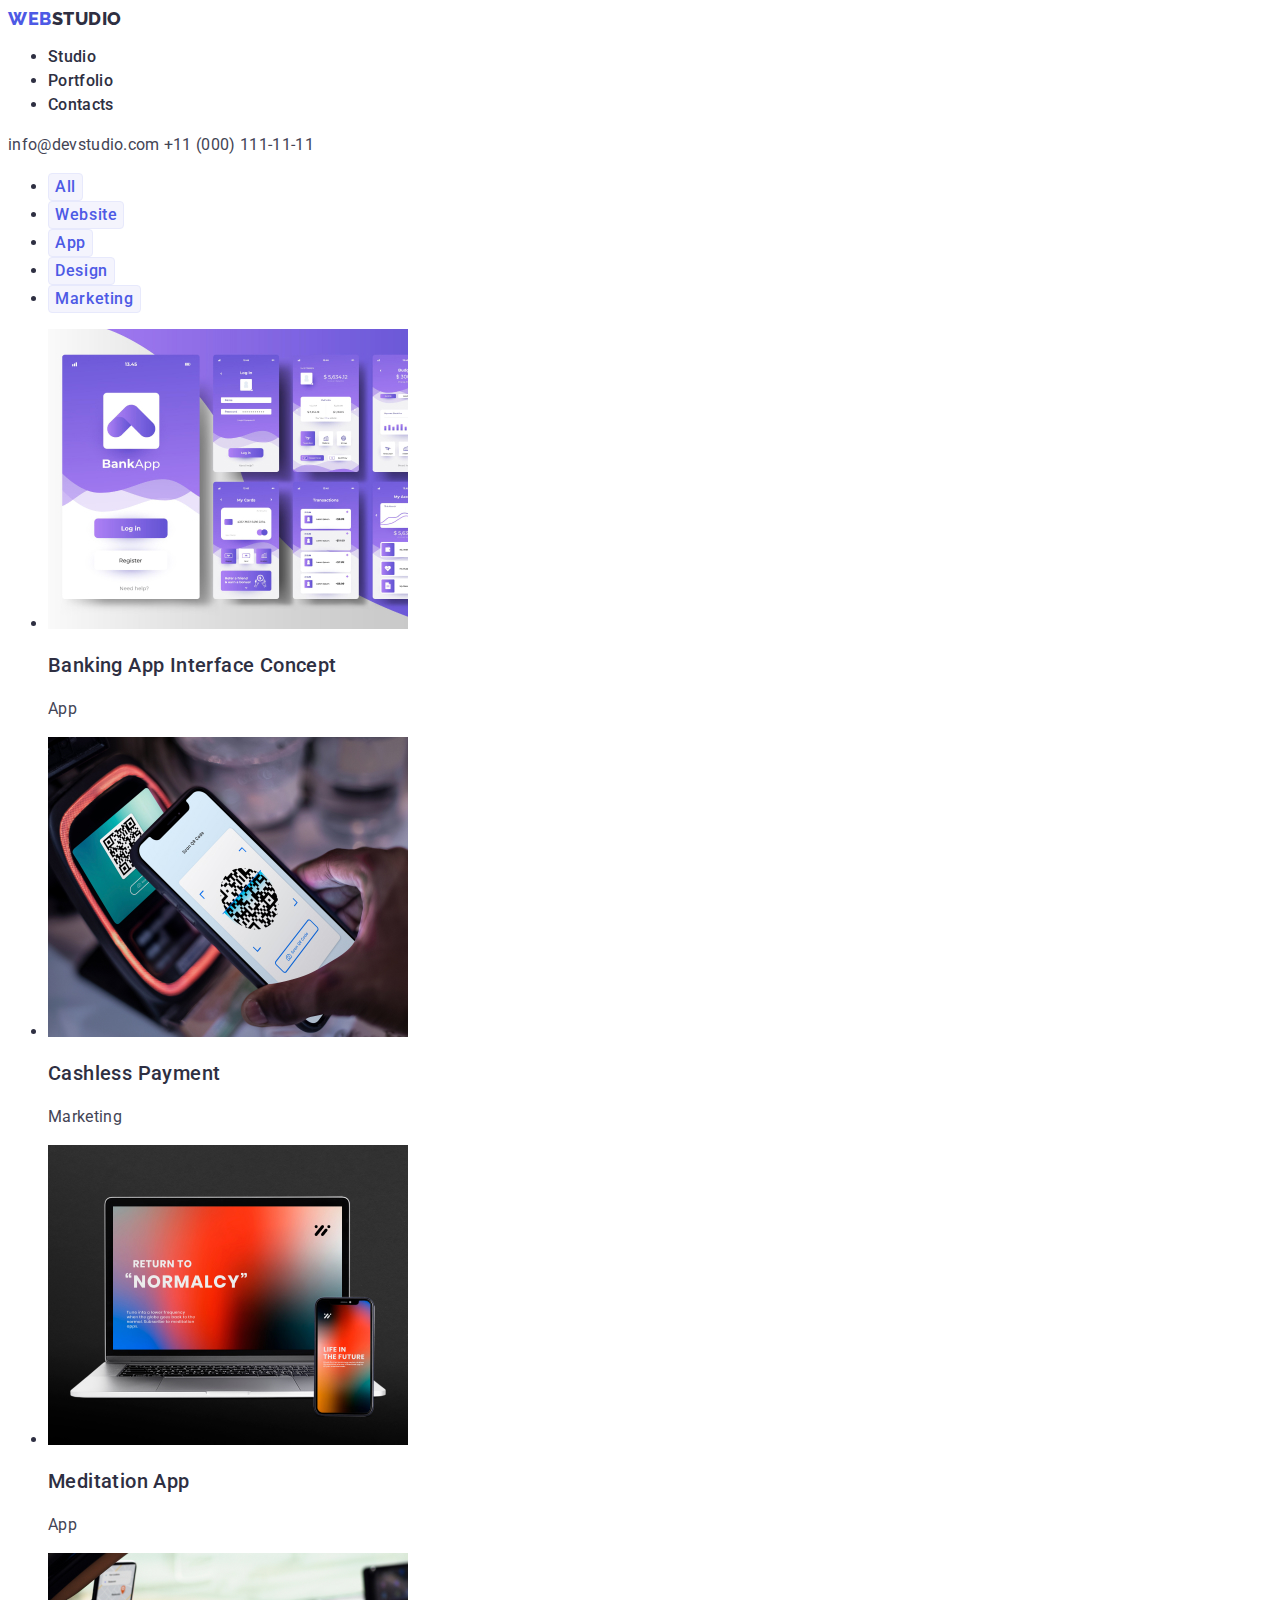
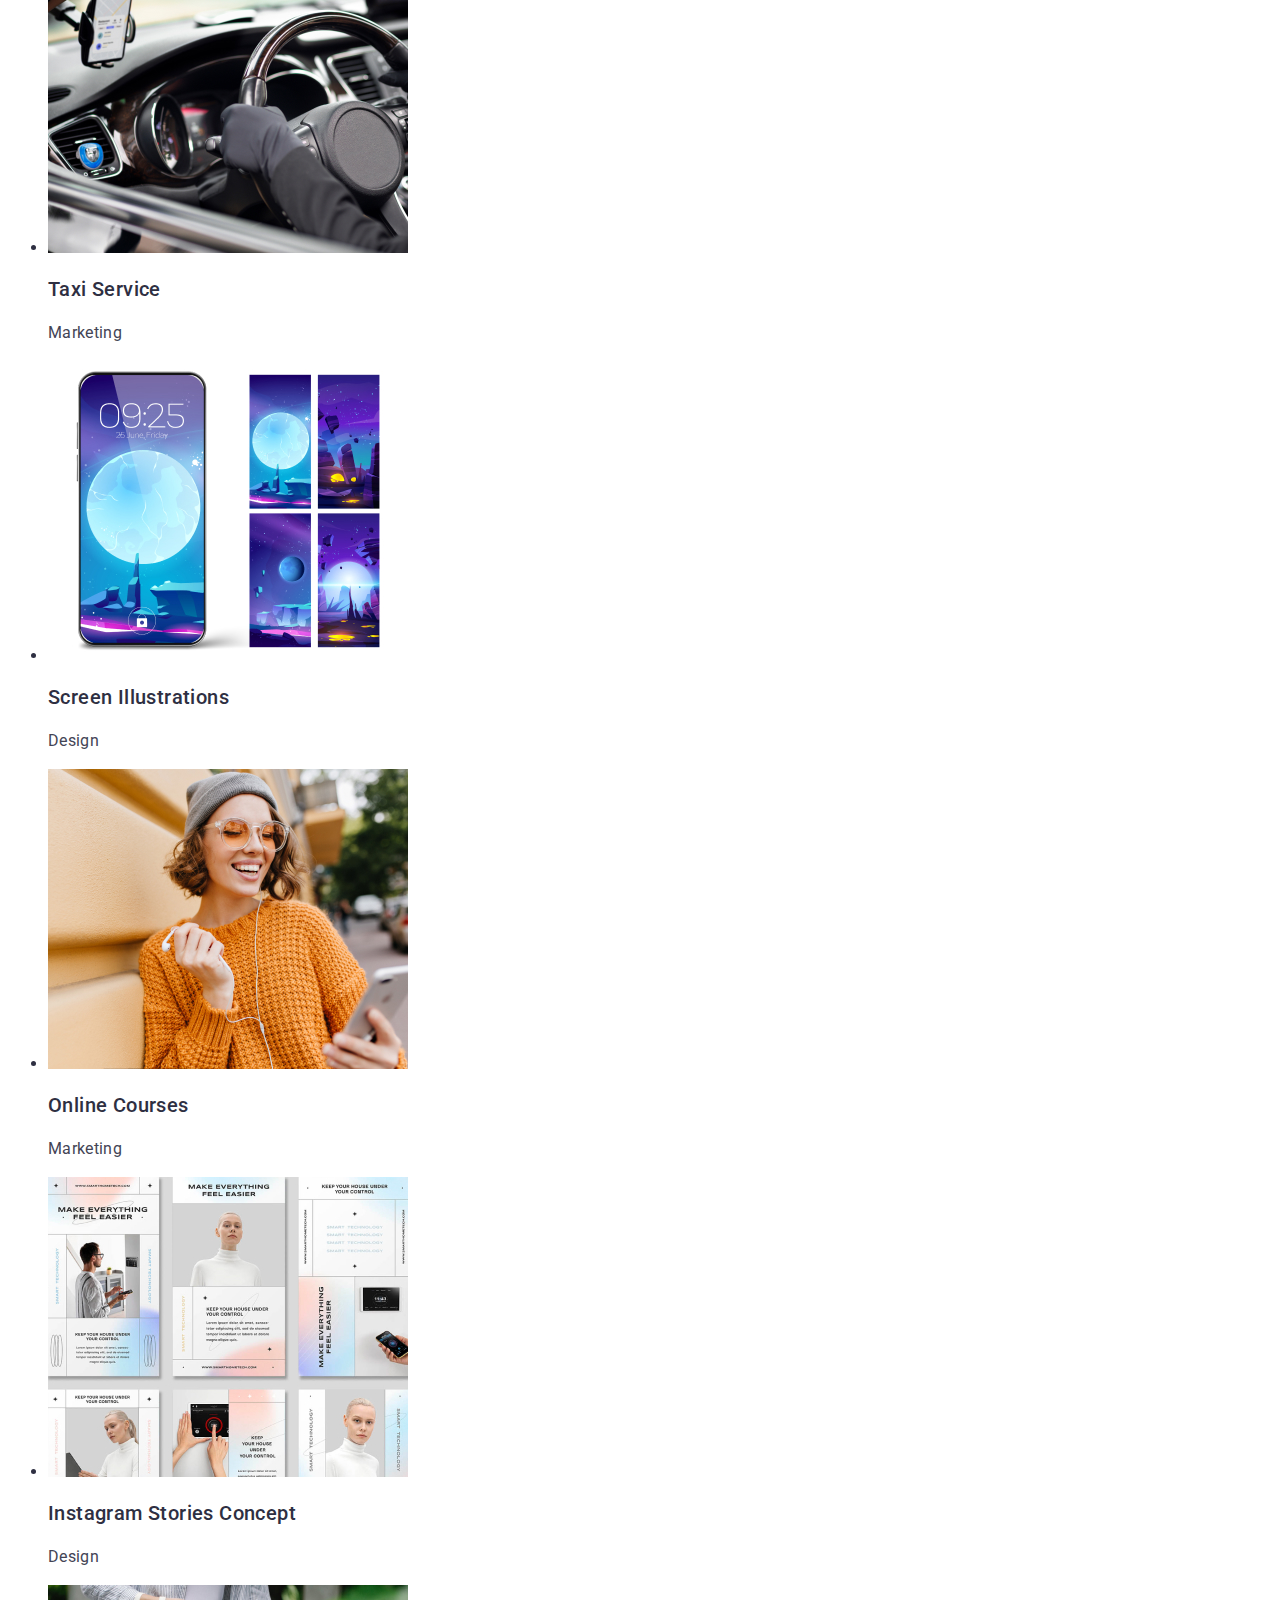
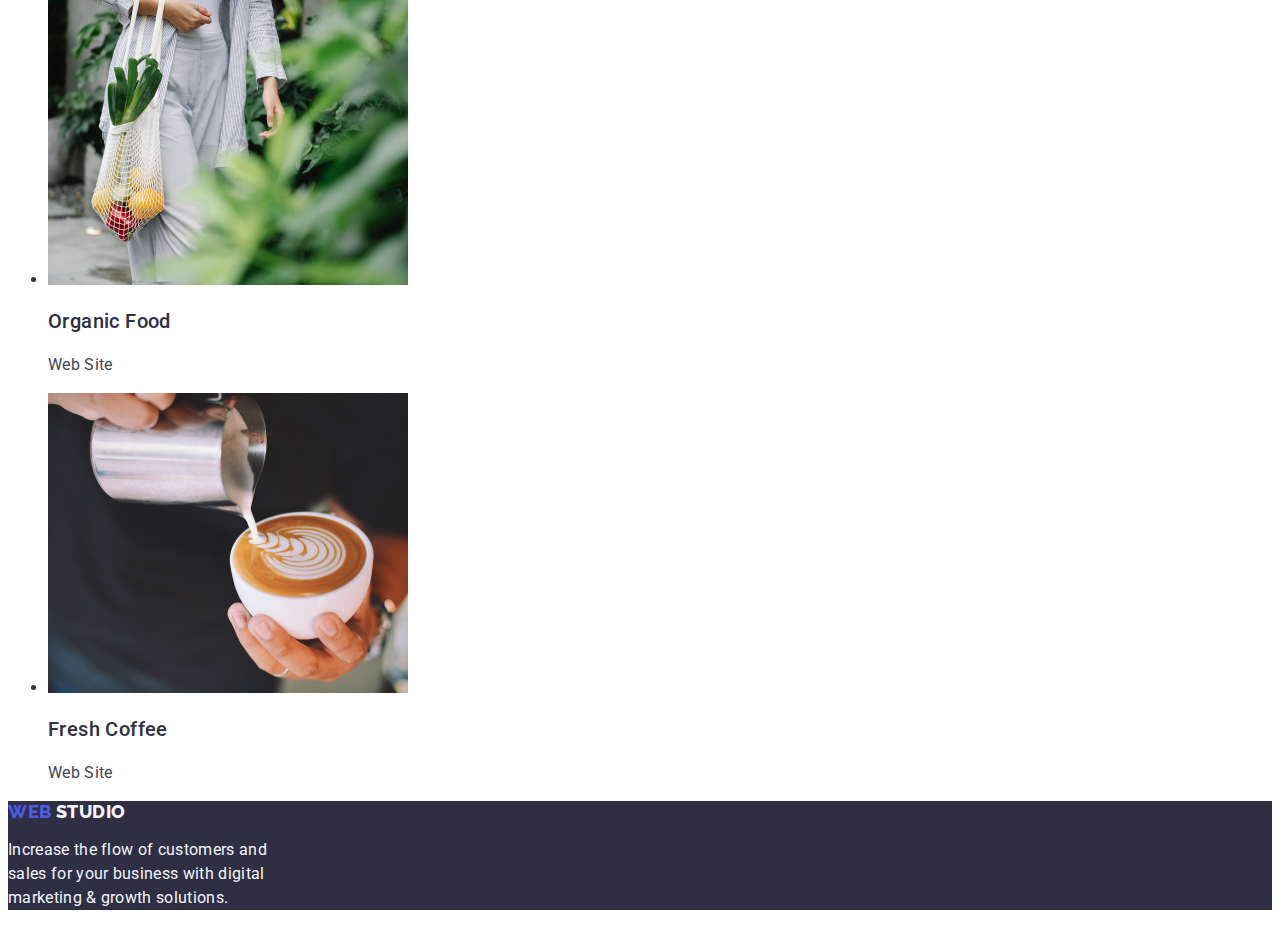
==== commit 3f2a69c8: "created new link for stuido logo" ====
--- a/portfolio.html
+++ b/portfolio.html
@@ -20,13 +20,13 @@
 <body>
   <header>
     <nav>
-      <a class="navigation-logo-web" href="/">Web<span class="navigation-logo-studio">Studio</span></a>
+      <a class="navigation-logo-web" href="./index.html">Web<span class="navigation-logo-studio">Studio</span></a>
       <ul class="navigation-section">
         <li>
-          <a href="/index.html">Studio</a>
+          <a href="./index.html">Studio</a>
         </li>
         <li>
-          <a href="/portfolio.html">Portfolio</a>
+          <a href="./portfolio.html">Portfolio</a>
         </li>
         <li>
           <a href="">Contacts</a>
@@ -64,47 +64,47 @@
       <section>
         <ul class="card-section">
           <li>
-            <img src="images/row1-a.jpg" alt="Banking App Interface Concept Photo" width="360">
+            <img class="card-section-img" src="images/row1-a.jpg" alt="Banking App Interface Concept Photo">
               <h3 class="card-name">Banking App Interface Concept</h3>
               <p class="card-content">App</p>
           </li>
           <li>
-            <img src="images/row1-b.jpg" alt="Cashless Payment Photo" width="360">
+            <img class="card-section-img" src="images/row1-b.jpg" alt="Cashless Payment Photo">
               <h3 class="card-name">Cashless Payment</h3>
               <p class="card-content">Marketing</p>
           </li>
           <li>
-            <img src="images/row1-c.jpg" alt="Meditation App Photo" width="360">
+            <img class="card-section-img" src="images/row1-c.jpg" alt="Meditation App Photo">
               <h3 class="card-name">Meditation App</h3>
               <p class="card-content">App</p>
           </li>
           <li>
-            <img src="images/row2-a.jpg" alt="Taxi Service Photo" width="360">
+            <img class="card-section-img" src="images/row2-a.jpg" alt="Taxi Service Photo">
             <h3 class="card-name">Taxi Service</h3>
               <p class="card-content">Marketing</p>
           </li>
           <li>
-            <img src="images/row2-b.jpg" alt="Screen Illustrations Photo" width="360">
+            <img class="card-section-img" src="images/row2-b.jpg" alt="Screen Illustrations Photo">
             <h3 class="card-name">Screen Illustrations</h3>
               <p class="card-content">Design</p>
           </li>
           <li>
-            <img src="images/row2-c.jpg" alt="Online Courses Photo" width="360">
+            <img class="card-section-img" src="images/row2-c.jpg" alt="Online Courses Photo">
             <h3 class="card-name">Online Courses</h3>
               <p class="card-content">Marketing</p>
           </li>
           <li>
-            <img src="images/row3-a.jpg" alt="Instagram Stories Concept Photo" width="360">
+            <img class="card-section-img" src="images/row3-a.jpg" alt="Instagram Stories Concept Photo">
             <h3 class="card-name">Instagram Stories Concept</h3>
               <p class="card-content">Design</p>
           </li>
           <li>
-            <img src="images/row3-b.jpg" alt="Organic Food Photo" width="360">
+            <img class="card-section-img" src="images/row3-b.jpg" alt="Organic Food Photo">
             <h3 class="card-name">Organic Food</h3>
               <p class="card-content">Web Site</p>
           </li>
           <li>
-            <img src="images/row3-c.jpg" alt="Fresh Coffee Photo" width="360">
+            <img class="card-section-img" src="images/row3-c.jpg" alt="Fresh Coffee Photo">
             <h3 class="card-name">Fresh Coffee</h3>
               <p class="card-content">Web Site</p>
           </li>
@@ -113,7 +113,8 @@
     </article>
   </main>
   <footer class="footer-container">
-    <a class="navigation-logo-web" href="/">Web<span class="footer-logo-studio">Studio</span></a>
+    <a class="navigation-logo-web" href="./index.html">Web</a>
+    <a class="footer-logo-studio" href="./index.html">Studio</a>
       <p>Increase the flow of customers and sales for your business with digital marketing & growth solutions.</p>
 </footer>
 </body>
--- a/css/styles.css
+++ b/css/styles.css
@@ -3,7 +3,7 @@
   color: var(--navyblue, #2E2F42);
 }
 .navigation-logo-web,
-.navigation-logo-web,
+.navigation-logo-studio,
 .footer-logo-web {
   color: var(--iris, #4D5AE5);
   font-family: Raleway;
@@ -141,6 +141,9 @@
   background: var(--ocean, #404BBF);
   box-shadow: 0px 2px 2px 0px rgba(0, 0, 0, 0.12), 0px 2px 1px 0px rgba(0, 0, 0, 0.08), 0px 3px 1px 0px rgba(0, 0, 0, 0.10);
 }
+.card-section-img {
+  width: 360px;
+}
 .card-name {
   font-size: 20px;
   font-weight: 500;
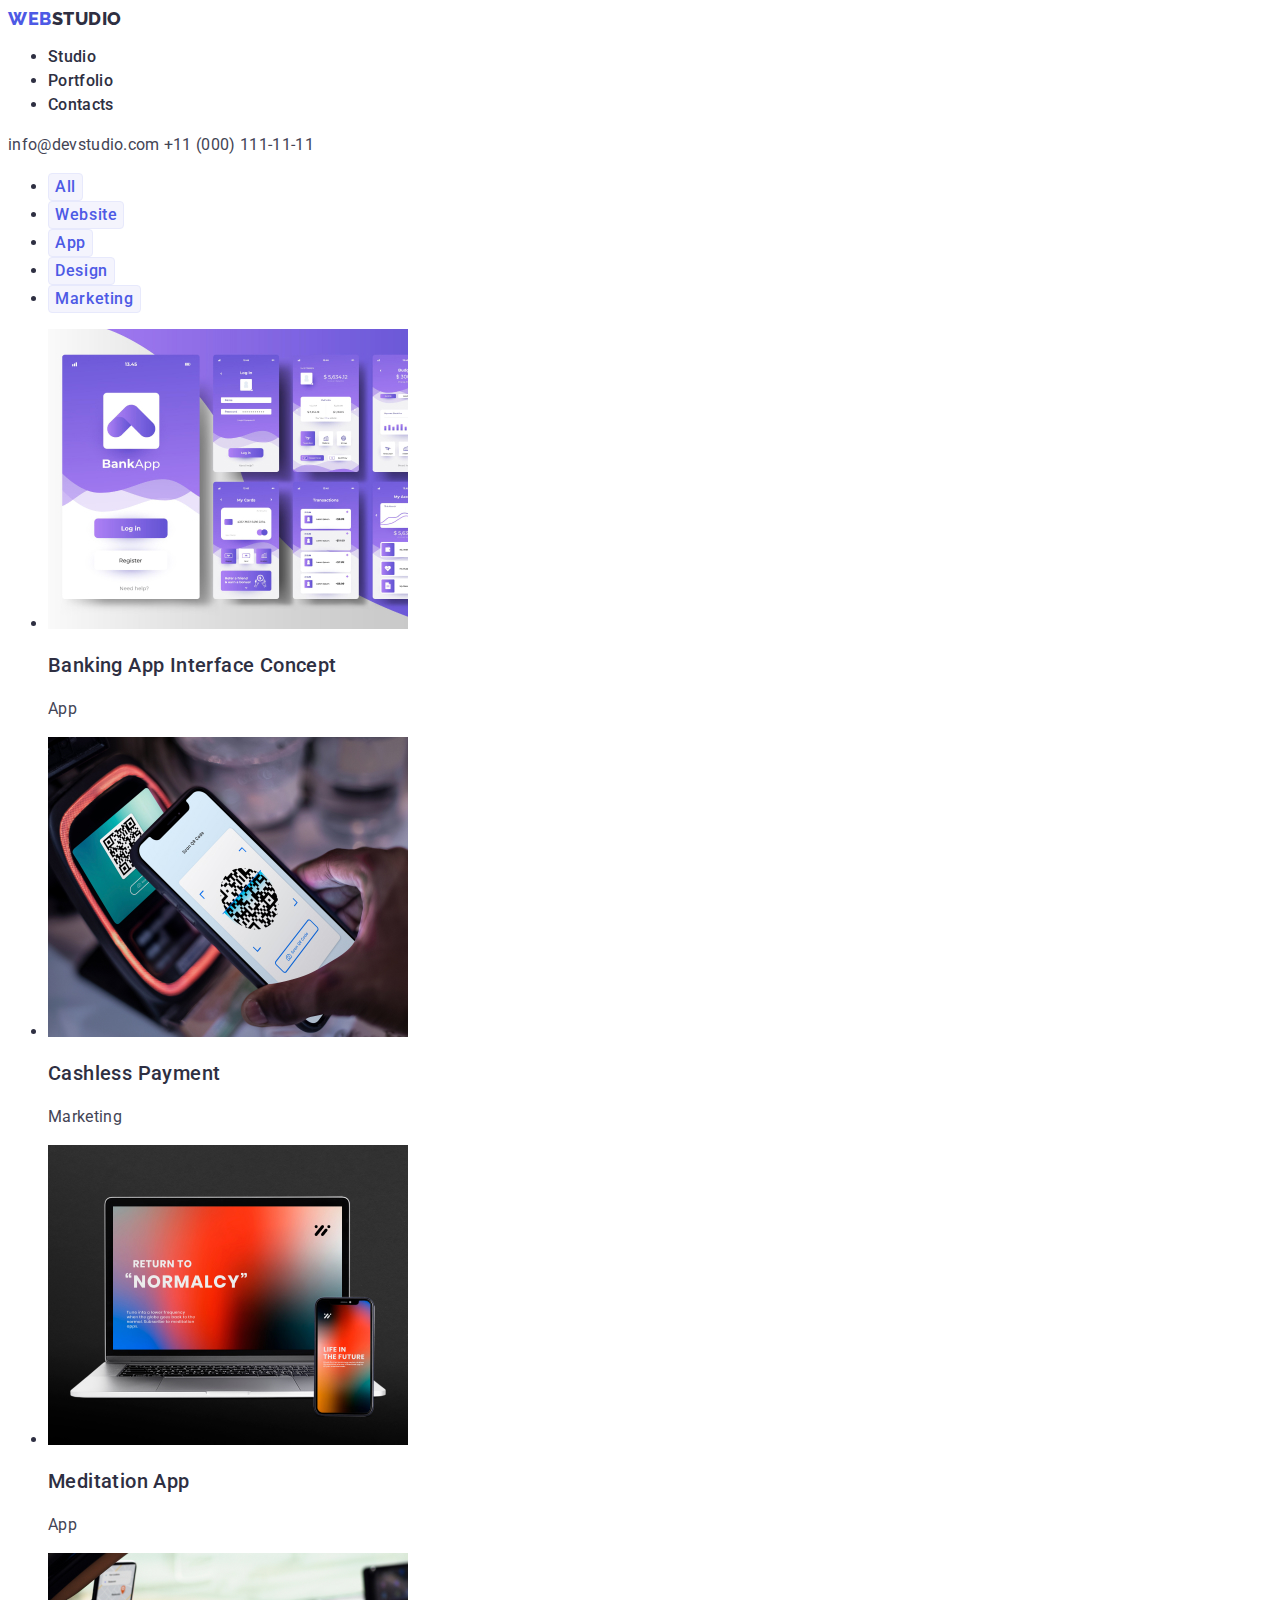
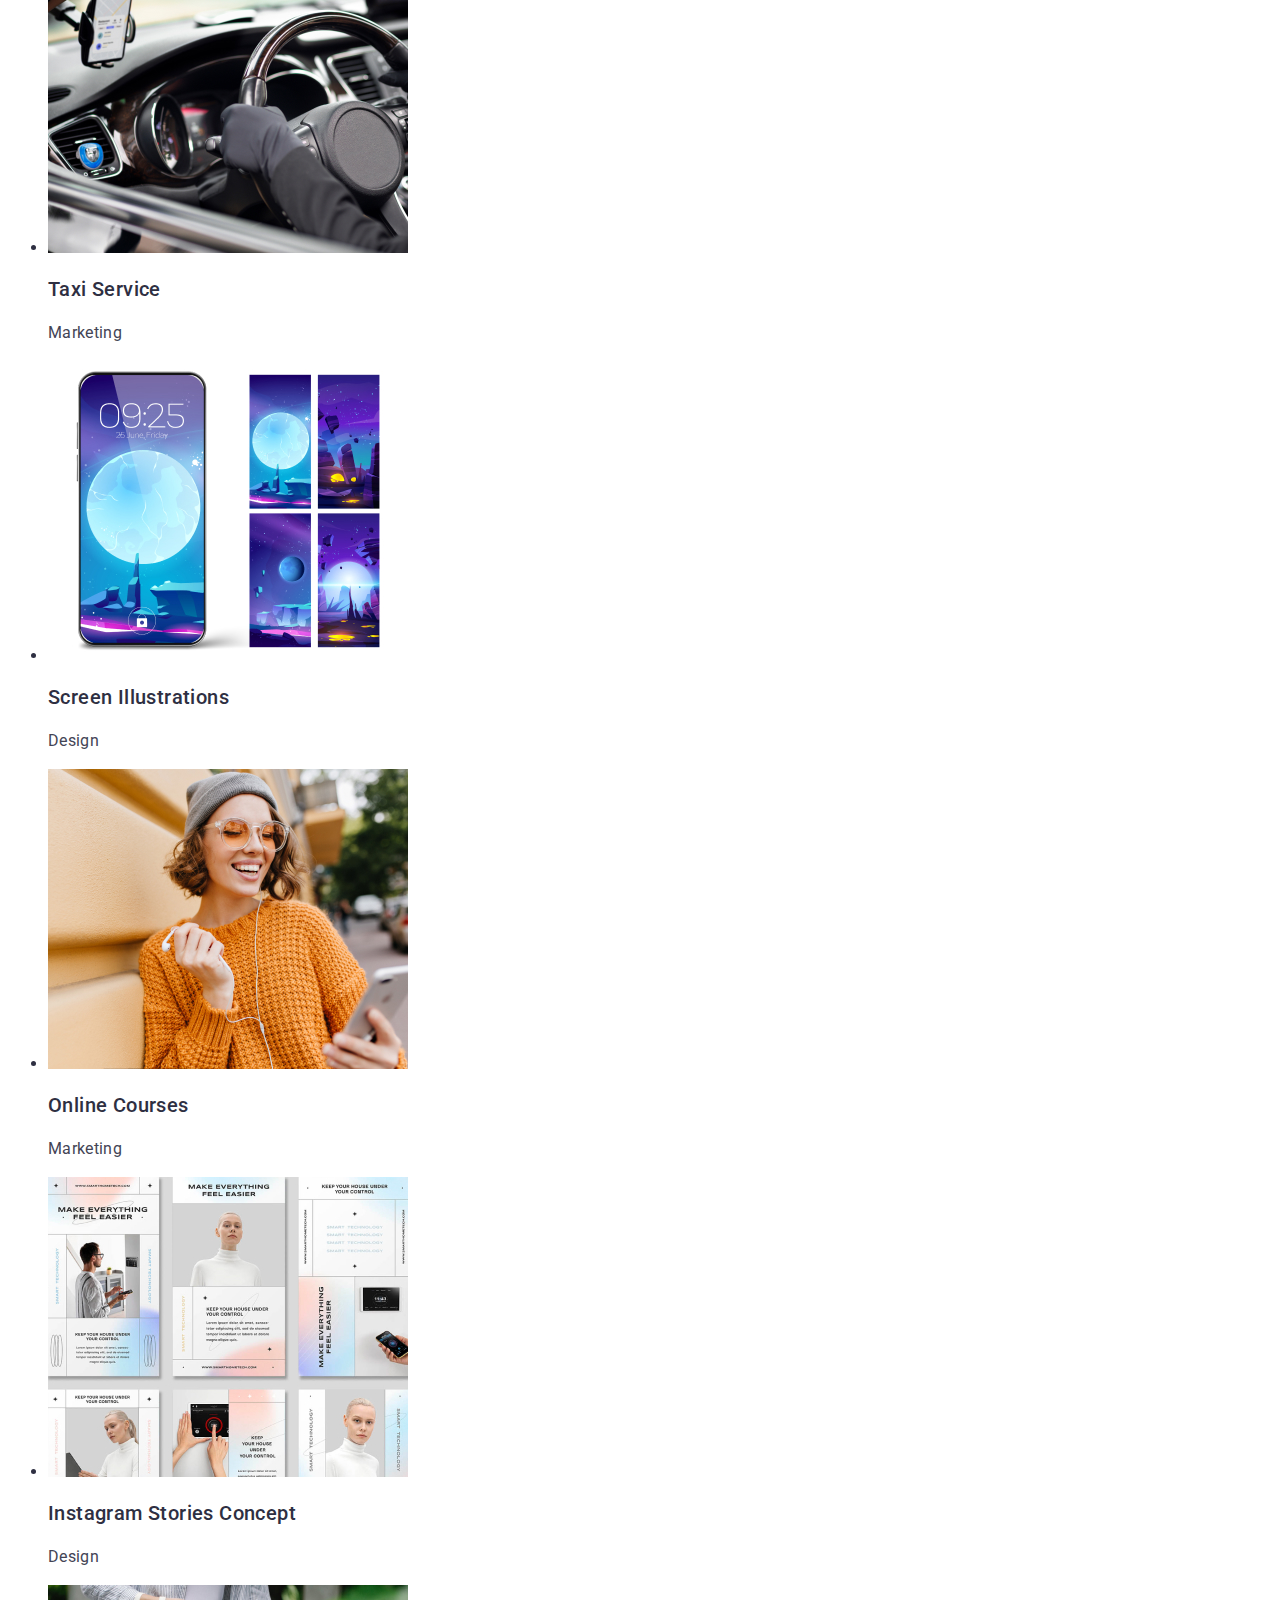
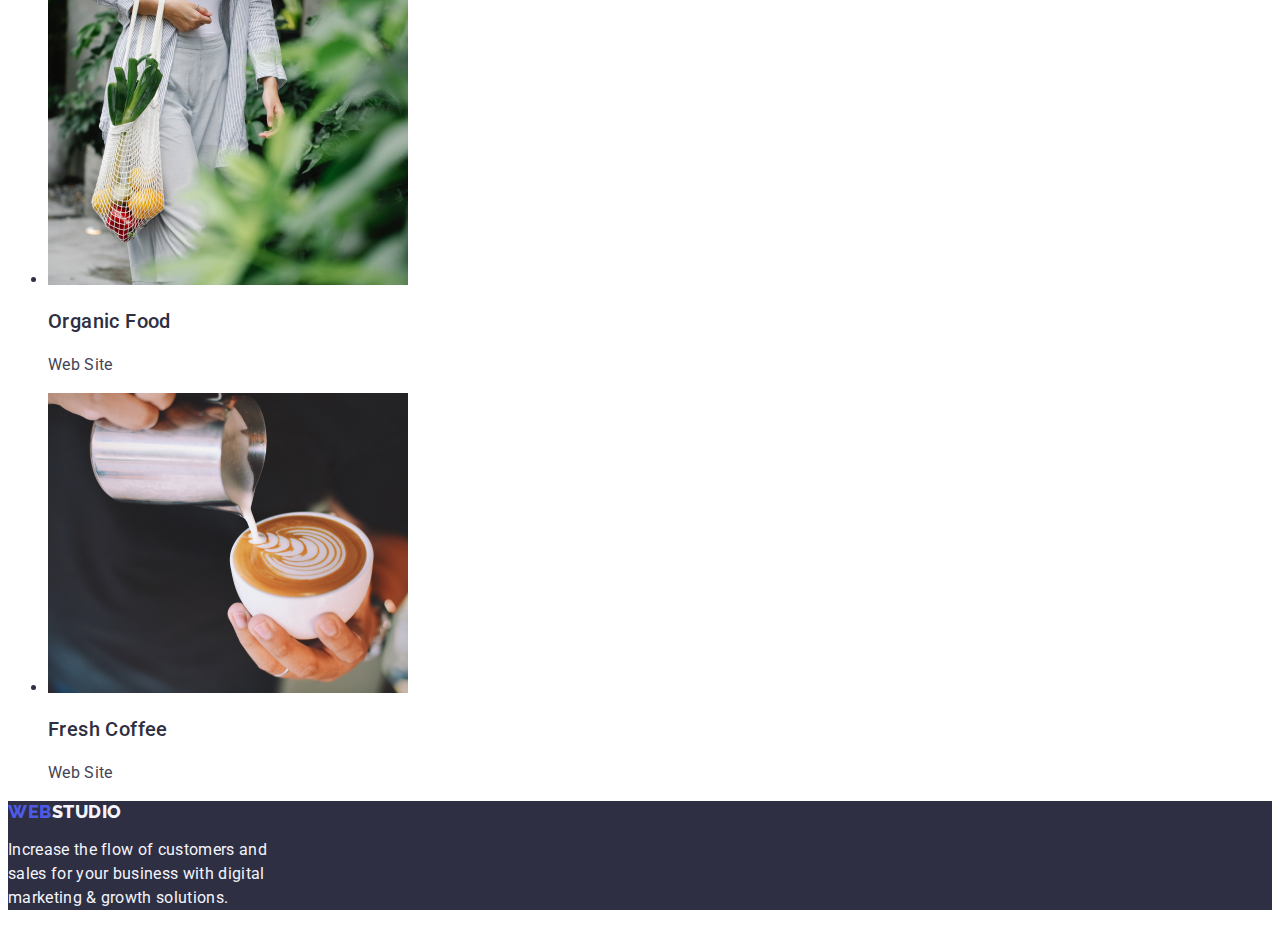
==== commit 9c70f484: "cleaned up the styling of the logo" ====
--- a/portfolio.html
+++ b/portfolio.html
@@ -19,16 +19,16 @@
 </head>
 <body>
   <header>
-    <nav>
-      <a class="navigation-logo-web" href="./index.html">Web<span class="navigation-logo-studio">Studio</span></a>
+    <nav class="navigation">
+      <a href="./index.html"><span class="navigation-logo-web">Web</span>Studio</a>
       <ul class="navigation-section">
-        <li>
+        <li class="navigation-list">
           <a href="./index.html">Studio</a>
         </li>
-        <li>
+        <li class="navigation-list">
           <a href="./portfolio.html">Portfolio</a>
         </li>
-        <li>
+        <li class="navigation-list">
           <a href="">Contacts</a>
         </li>
       </ul>
@@ -112,9 +112,8 @@
       </section>
     </article>
   </main>
-  <footer class="footer-container">
-    <a class="navigation-logo-web" href="./index.html">Web</a>
-    <a class="footer-logo-studio" href="./index.html">Studio</a>
+  <footer class="footer">
+     <a href="./index.html"><span class="footer-logo-web">Web</span>Studio</a>
       <p>Increase the flow of customers and sales for your business with digital marketing & growth solutions.</p>
 </footer>
 </body>
--- a/css/styles.css
+++ b/css/styles.css
@@ -2,10 +2,9 @@
   font-family: "Roboto", sans-serif;
   color: var(--navyblue, #2E2F42);
 }
-.navigation-logo-web,
-.navigation-logo-studio,
-.footer-logo-web {
-  color: var(--iris, #4D5AE5);
+.navigation > a {
+  color: var(--navyblue);
+  text-decoration: none;
   font-family: Raleway;
   font-size: 18px;
   font-style: normal;
@@ -13,12 +12,23 @@
   line-height: 1.313rem;
   letter-spacing: 0.54px;
   text-transform: uppercase;
-  text-decoration: none;
-}
-.navigation-logo-studio {
+}
+
+.navigation-logo-web {
+  color: var(--iris, #4D5AE5);
+  font-family: Raleway;
+  font-size: 18px;
+  font-style: normal;
+  font-weight: 800;
+  line-height: 1.313rem;
+  letter-spacing: 0.54px;
+  /* text-decoration: none; */
+}
+.navigation-section {
   color: var(--navyblue, #2E2F42);
-}
-.navigation-section a {
+  /* text-transform: uppercase; */
+}
+.navigation-list a {
   color: var(--navyblue);
   font-style: normal;
   font-weight: 500;
@@ -26,6 +36,7 @@
   letter-spacing: 0.32px;
   list-style-type: none;
   text-decoration: none;
+  /* text-transform: uppercase; */
 }
 .navigation-section a:hover,
 .address-section a:hover {
@@ -155,21 +166,20 @@
   line-height: 1.5rem;
   letter-spacing: 0.32px;
 }
-.footer-container {
+.footer {
   background-color: var(--iris, #2E2F42);
   width: 100%;
 }
-.footer-logo {
-  display: block;
+.footer-logo-web {
+  color: var(--iris, #4D5AE5);
   font-family: Raleway;
   font-size: 18px;
+  font-style: normal;
   font-weight: 800;
-  line-height: 1.31rem; 
+  line-height: 1.313rem;
   letter-spacing: 0.54px;
-  text-transform: uppercase;
-  text-decoration: none;
-}
-.footer-logo-studio {
+}
+.footer > a {
     color: var(--cloud, #F4F4FD);
     font-family: Raleway;
     font-size: 18px;
@@ -179,7 +189,7 @@
     text-transform: uppercase;
     text-decoration: none;
 }
-.footer-container p {
+.footer p {
   color: var(--cloud, #F4F4FD);
   line-height: 1.5rem; 
   letter-spacing: 0.32px;
